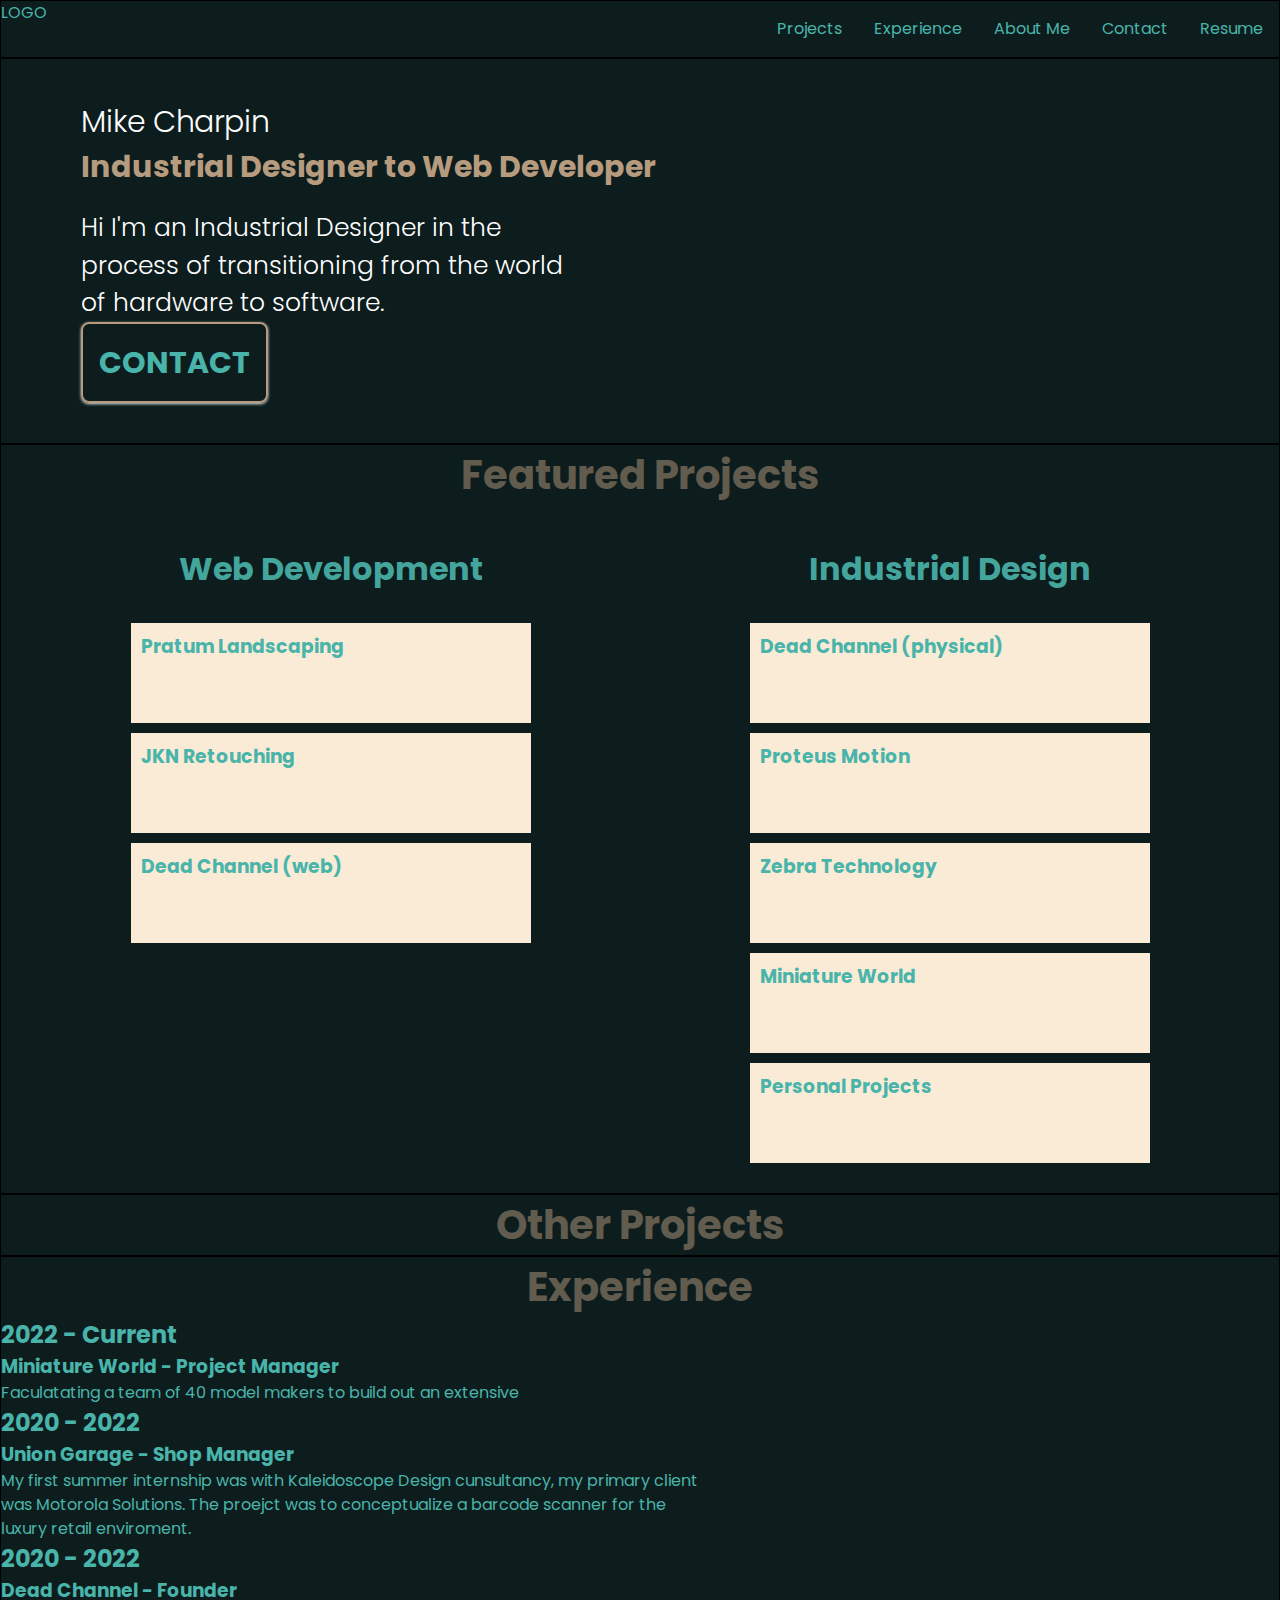
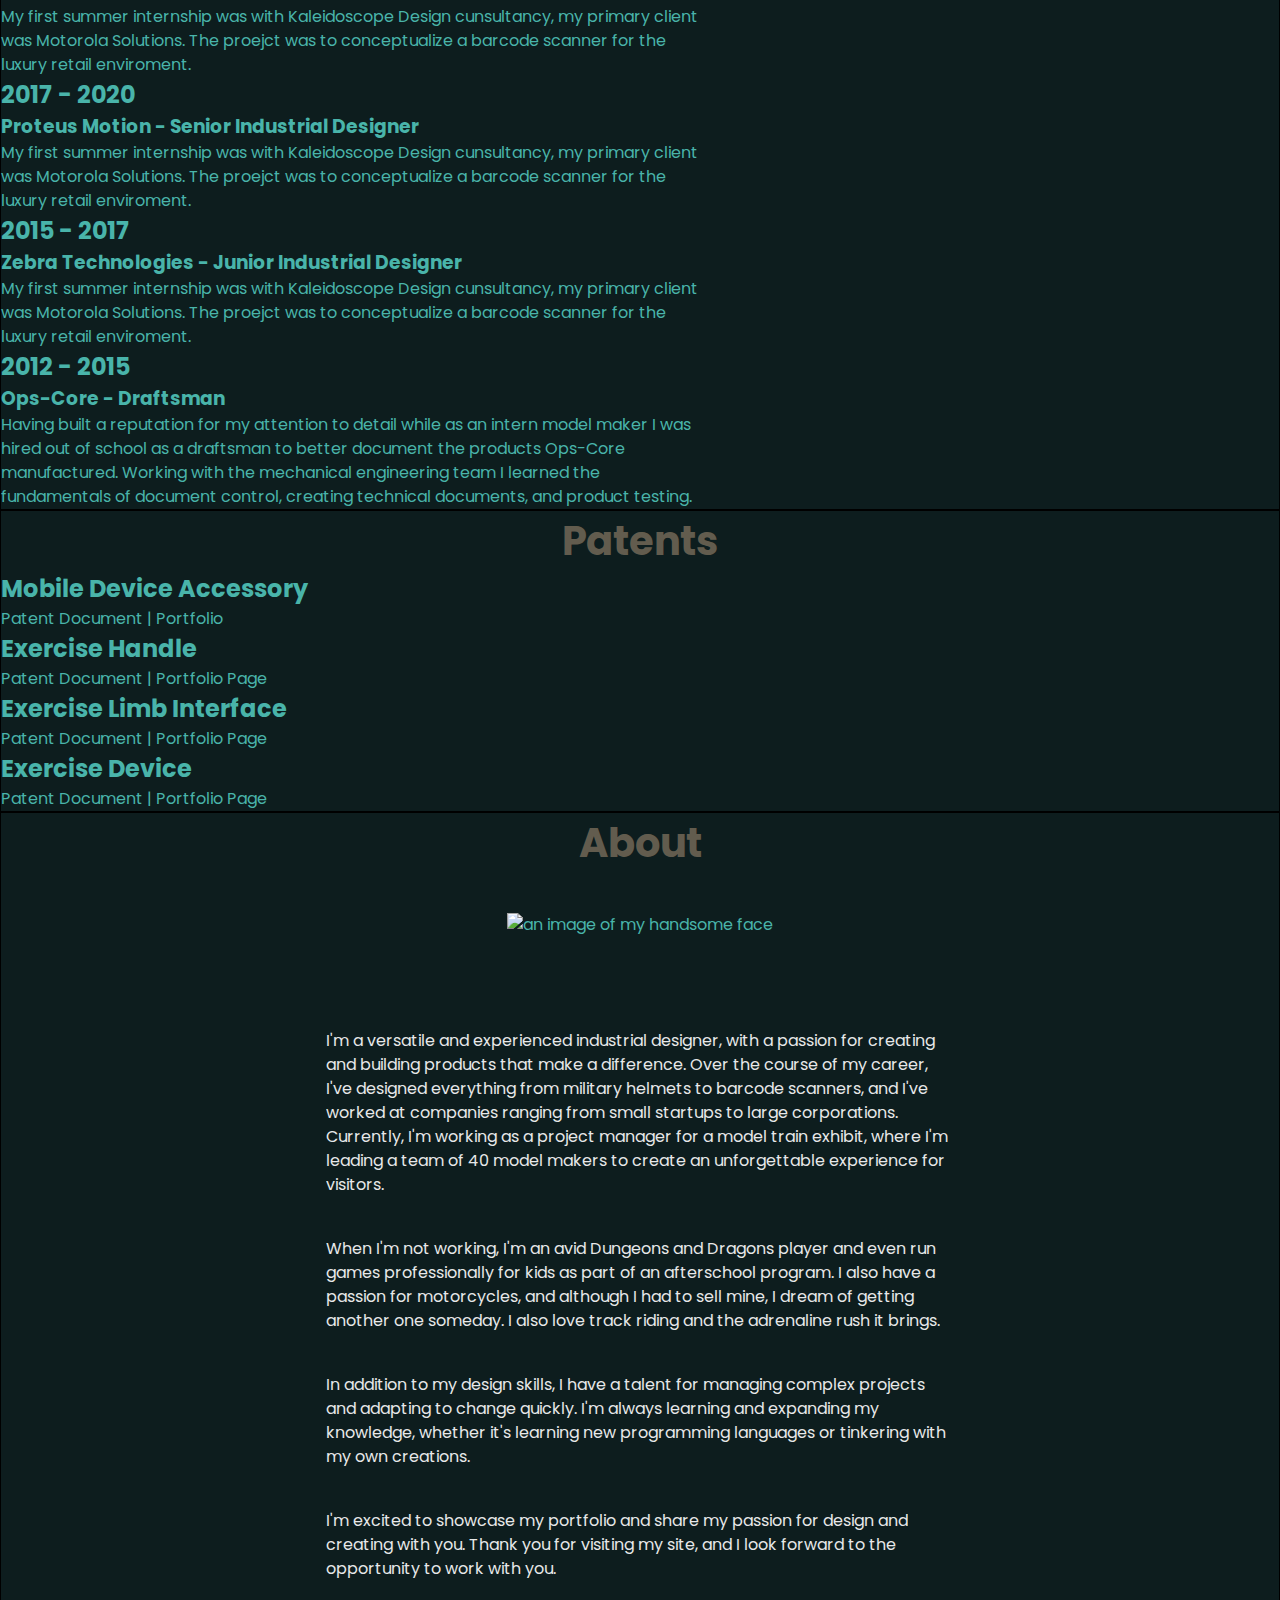
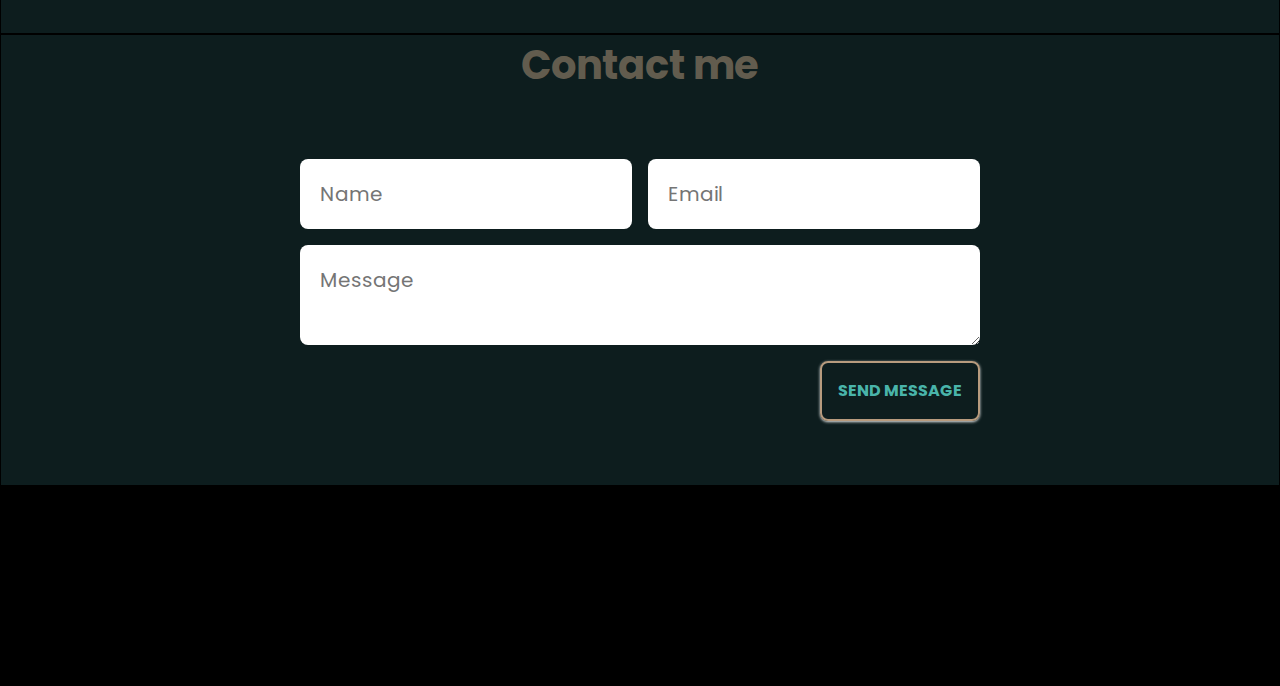
==== index.html @ 88b9e00b "Added markdown for patent info. Still need to correct links." ====
<!DOCTYPE html>
<html lang="en">
<head>
    <meta charset="UTF-8">
    <meta http-equiv="X-UA-Compatible" content="IE=edge">
    <meta name="viewport" content="width=device-width, initial-scale=1.0">
    <link rel="stylesheet" href="style.css" />
    <link rel="preconnect" href="https://fonts.googleapis.com">
<link rel="preconnect" href="https://fonts.gstatic.com" crossorigin>
<link href="https://fonts.googleapis.com/css2?family=Poppins:wght@300;400;700;800&display=swap" rel="stylesheet">
<script src="https://kit.fontawesome.com/9b32cf2992.js" crossorigin="anonymous"></script>    

<title>Portfolio</title>
</head>
<body>
<section class="navbar">      <nav>
            <div>LOGO</div>
            <ul class="nav-menu">
                <li class="header-links"><a href="#projects">Projects</a></li>
                <li class="header-links"><a href="#experience">Experience</a></li>
                <li class="header-links"><a href="#about-me">About Me</a></li>
                <li class="header-links"><a href="#contact">Contact</a></li>
                <li class="header-links">Resume</li>
            </ul>
            <button class="hamburger" id="hamburger">
                <div class="fas fa-bars"></div>
            </button>
        </nav>
    </section>  

    <section class="hero">
        <div class="hero-text">
            <p class="hero-name">Mike Charpin</p>
            <p class="hero-subtitle">Industrial Designer to Web Developer </p>
            <p class="bio-blurb">Hi I'm an Industrial Designer in the process of transitioning from the world of hardware to software.</p>
            <button class="button"><a href="#contact">Contact</a></button>
        </div>
    </section>

    <section class="content-section" id="projects">
        <div class="section-title">Featured Projects</div>

        <div class="all-projects">

            <div class="featured-project-content">
                <div class="project-group-container">
                    <h1 class="project-group-title">Web Development</h1>
                    <div class="project-card">
                        <h3>Pratum Landscaping</h3>
                    </div>
                    <div class="project-card">
                        <h3>JKN Retouching</h3>
                    </div>
                    <div class="project-card">
                        <h3>Dead Channel (web)</h3>
                    </div>
                </div>

                <div class="project-group-container">
                    <h1 class="project-group-title">Industrial Design</h1>
                    <div class="project-card">
                        <h3>Dead Channel (physical)</h3>
                    </div>
                    <div class="project-card">
                        <h3>Proteus Motion</h3>
                    </div>
                    <div class="project-card">
                        <h3>Zebra Technology</h3>
                    </div>
                    <div class="project-card">
                        <h3>Miniature World</h3>
                    </div>
                    <div class="project-card">
                        <h3>Personal Projects</h3>
                    </div>
                </div>
            </div>

        </div>

    </section>

    <section class="other-projects-section">

        <div class="other-projects">
            <div class="section-title">Other Projects</div>
    </div>

    </section>

    <section class="content-section" id="experience">
        <div class="section-title">Experience</div>
        <div class="experience-timeline">

            <div class="experience-year">
                <h2>2022 - Current</h2>
                <h3>Miniature World - Project Manager</h3>
                <div class="work-experience">
                    <p class="experience-content">Faculatating a team of 40 model makers to build out an extensive   </p>
                </div>
            </div>

            <div class="experience-year">
                <h2>2020 - 2022</h2>
                <h3>Union Garage - Shop Manager</h3>
                <div class="work-experience">
                    <p class="experience-content">My first summer internship was with Kaleidoscope Design cunsultancy, my primary client was Motorola Solutions. The proejct was to conceptualize a barcode scanner for the luxury retail enviroment.</p>
                </div>
            </div>

            <div class="experience-year">
                <h2>2020 - 2022</h2>
                <h3>Dead Channel - Founder</h3>
                <div class="work-experience">
                    <p class="experience-content">My first summer internship was with Kaleidoscope Design cunsultancy, my primary client was Motorola Solutions. The proejct was to conceptualize a barcode scanner for the luxury retail enviroment.</p>
                </div>
            </div>

            <div class="experience-year">
                <h2>2017 - 2020</h2>
                <h3>Proteus Motion - Senior Industrial Designer</h3>
                <div class="work-experience">
                    <p class="experience-content">My first summer internship was with Kaleidoscope Design cunsultancy, my primary client was Motorola Solutions. The proejct was to conceptualize a barcode scanner for the luxury retail enviroment.</p>
                </div>
            </div>

            <div class="experience-year">
                <h2>2015 - 2017</h2>
                <h3>Zebra Technologies - Junior Industrial Designer</h3>
                <div class="work-experience">
                    <p class="experience-content">My first summer internship was with Kaleidoscope Design cunsultancy, my primary client was Motorola Solutions. The proejct was to conceptualize a barcode scanner for the luxury retail enviroment.</p>
                </div>
            </div>

            <div class="experience-year">
                <h2>2012 - 2015</h2>
                <h3>Ops-Core - Draftsman</h3>
                <div class="work-experience">
                    <p class="experience-content">Having built a reputation for my attention to detail while as an intern model maker I was hired out of school as a draftsman to better document the products Ops-Core manufactured. Working with the mechanical engineering team I learned the fundamentals of document control, creating technical documents, and product testing.</p>
                </div>
            </div>

            <!-- <div class="experience-year">
                <h2>2009 - 2013</h2>
                <h3>Wentworth Institute of Technology - Industrial Design Student</h3>
                <div class="college-experience">
                    <p class="experience-content">My first summer internship was with Kaleidoscope Design cunsultancy, my primary client was Motorola Solutions. The proejct was to conceptualize a barcode scanner that would aesthetically fit into a luxury retail enviroment.</p>
                </div>
            </div> -->
            

        </div>


    </section>

    <section class="content-section">
        <div class="section-title">Patents</div>
        <div class="patent-content">

            <div class="img-box">
                <span class="background-image" role="img" aria-label="an image of an accessory for the Zebra Technologies TC70 touch computer"> </span>
                <div class="img">
                    <div class="patent-cover">
                        <h2>Mobile Device Accessory</h2>
                        <div class="patent-links">
                            <a href="https://image-ppubs.uspto.gov/dirsearch-public/print/downloadPdf/D876436" target="_blank">Patent Document</a>
                            <span>  |  </span>
                            <a href="">Portfolio</a>
                        </div>
                    </div>
                </div>
            </div>
           

            <div class="img-box">
                <span class="background-image" role="img" aria-label="an image of an accessory for the Zebra Technologies TC70 touch computer"> </span>
                <div class="img">
                    <div class="patent-cover">
                        <h2>Exercise Handle</h2>
                        <div class="patent-links">
                            <a href="https://image-ppubs.uspto.gov/dirsearch-public/print/downloadPdf/D876436">Patent Document</a>
                            <span>  |  </span>
                            <a href="">Portfolio Page</a>
                        </div>
                    </div>
                </div>
            </div>

            <div class="img-box">
                <span class="background-image" role="img" aria-label="an image of an accessory for the Zebra Technologies TC70 touch computer"> </span>
                <div class="img">
                    <div class="patent-cover">
                        <h2>Exercise Limb Interface</h2>
                        <div class="patent-links">
                            <a href="https://image-ppubs.uspto.gov/dirsearch-public/print/downloadPdf/D876436">Patent Document</a>
                            <span>  |  </span>
                            <a href="">Portfolio Page</a>
                        </div>
                    </div>
                </div>
            </div>

            <div class="img-box">
                <span class="background-image" role="img" aria-label="an image of an accessory for the Zebra Technologies TC70 touch computer"> </span>
                <div class="img">
                    <div class="patent-cover">
                        <h2>Exercise Device</h2>
                        <div class="patent-links">
                            <a href="https://image-ppubs.uspto.gov/dirsearch-public/print/downloadPdf/D876436">Patent Document</a>
                            <span>  |  </span>
                            <a href="">Portfolio Page</a>
                        </div>
                    </div>
                </div>
            </div>

            

            <!-- <div class="patent-card">
                <h2>Patent Name</h2>
                <h3>Date Issued</h3>
                <img src="./Images/Patent Screen Grabs/400x400/proteus-handle-400x400-01.png" alt="an image of an handle attachment for the Proteus System" class="patent-image">
                <div>Brief summary of my contributions</div>
            </div>

            <div class="patent-card">
                <h2>Patent Name</h2>
                <h3>Date Issued</h3>
                <img src="./Images/Patent Screen Grabs/400x400/proteus-singlehand-attachment-400x400-01.png" alt="an image of an handle attachment for the Proteus System" class="patent-image">
                <div>Brief summary of my contributions</div>
            </div>

            <div class="patent-card">
                <h2>Patent Name</h2>
                <h3>Date Issued</h3>
                <img src="./Images/Patent Screen Grabs/400x400/proteus-system-enclosure-400x400-01.png" alt="an image of an handle attachment for the Proteus System" class="patent-image">
                <div>Brief summary of my contributions</div>
            </div>

            <div class="patent-card">
                <h2>Patent Name</h2>
                <h3>Date Issued</h3>
                <img src="./Images/Patent Screen Grabs/400x400/proteus-system-v3-400x400-01.png" alt="an image of an handle attachment for the Proteus System" class="patent-image">
                <div>Brief summary of my contributions</div>
            </div>

            <div class="patent-card">
                <h2>Patent Name</h2>
                <h3>Date Issued</h3>
                <img src="./Images/Patent Screen Grabs/400x400/proteus-system-v4-400x400-01.png" alt="an image of an handle attachment for the Proteus System" class="patent-image">
                <div>Brief summary of my contributions</div>
            </div> -->

        </div>
        

   


    </section>

    <section class="content-section" id="about-me">
        <div class="section-title">About</div>
        <div class="about-content">
            <img class="profile-pic" src="./Images/web-assets/Charpin - Profile Pic - 2022 - 200px.jpg"" alt="an image of my handsome face"> 
            <div class="bio-section">
                <p class="bio-content">I'm a versatile and experienced industrial designer, with a passion for creating and building products that make a difference. Over the course of my career, I've designed everything from military helmets to barcode scanners, and I've worked at companies ranging from small startups to large corporations. Currently, I'm working as a project manager for a model train exhibit, where I'm leading a team of 40 model makers to create an unforgettable experience for visitors.</p>

                <p class="bio-content">When I'm not working, I'm an avid Dungeons and Dragons player and even run games professionally for kids as part of an afterschool program. I also have a passion for motorcycles, and although I had to sell mine, I dream of getting another one someday. I also love track riding and the adrenaline rush it brings.</p>
                    
                <p class="bio-content">In addition to my design skills, I have a talent for managing complex projects and adapting to change quickly. I'm always learning and expanding my knowledge, whether it's learning new programming languages or tinkering with my own creations.</p>
                    
                <p class="bio-content">I'm excited to showcase my portfolio and share my passion for design and creating with you. Thank you for visiting my site, and I look forward to the opportunity to work with you.</p>
                        
            </div>
        </div>
    </section>

    <section class="contact-me-section" id="contact">
        <div class="section-title">Contact me</div>
        <div class="contact-container">
            
            <form>
                
                <div class="form-grid">
                    <input type="text" name="name" id="name" placeholder="Name" class="form-element"/>
                    <input type="email" name="email" id="email" placeholder="Email" class="form-element" />
                    <textarea name="message" id="message" placeholder="Message" class="form-area"></textarea>
                </div>
                <div class="right-align">
                    <input type="submit" value="Send message" class="button"/>
                </div>
            </form>

        </div>


    </section>

    <footer></footer>

    <script src=""></script>
</body>
</html>
---- style.css ----
:root {
    --primary: #49b4aa;
    --secondary: #b79b7e ;
    --light: #fffefe;
    --gray: ;
    --dark: #0d1d1e ;
    --highlight: ;

    --shadow: 0 1px 3px rgba(255, 255, 255, .9);

}



/* CSS Reset */
*, *::before, *::after {
    box-sizing: border-box;
  }

* {
    margin: 0;
  }

html, body {
    height: 100%;
  }

  body {
    line-height: 1.5;
    -webkit-font-smoothing: antialiased;
  }

  img, picture, video, canvas, svg {
    display: block;
    max-width: 100%;
  }

  input, button, textarea, select {
    font: inherit;
  }

  p, h1, h2, h3, h4, h5, h6 {
    overflow-wrap: break-word;
  }

  #root, #__next {
    isolation: isolate;
  }


/* General Formatting */

/* * {
    border: solid red 1px;
} */

body {
    font-family: 'Poppins', sans-serif;
    color: #49b4aa;
    background-color: #0d1d1e;
}

h1 {
    opacity: 90%;
}


section {
    border: solid black 1px;
}

.button {
    appearance: none;
    border: solid #b79b7e 2px;
    outline: none;
    background: none;
    color: var(--primary);

    display: inline-block;
    background-color: none;
    padding: 16px;
    border-radius: 8px;
    text-decoration: none;
    text-transform: uppercase;
    font-weight: 700;
    box-shadow: var(--shadow);
}

a {
    text-decoration: none;
    color: var(--primary);
}


/* Navbar Section Formatting */
nav {
    display: flex;
    justify-content: space-between;
}

ul {
    display: flex;
    list-style-type: none;
    justify-content: space-around;
    padding: 0;
    margin: 0;
}

li {
    text-decoration: none;
    padding: 0;
    margin: 0;
}

.header-links {
    background-color: none;
    padding: 8px;
    margin: 8px;
    border: none;
    color: #49b4aa;
}

.hamburger {
    display: none;
}


@media only screen and (max-width: 1000px) {
    .hamburger {
        display: block;
        border: 0;
        background-color: transparent;
        color:var(--primary);
        font-size: 30px;
    } 

    .nav-menu {
        display: none;
    }
}


/* Hero Section Formatting */

.hero {
    background-color: #0d1d1e;
    color: #fffefe;
    font-weight: 300;
    font-size: 30px;
}

.hero-text{
    margin-left: 40px;
    padding: 40px;
    margin: 40;
}

.hero-name {
    font-weight: 300;
    /* font-size: 100px; */
    padding: 0;
    margin: 0;
}

.hero-subtitle {
    padding: 0;
    margin: 0;
    color: #b79b7e;
    font-weight: 700;
}

.bio-blurb {
    max-width: 500px;
    font-size:25px;
    padding-top: 20px;
}

.portfolio-selection {
    display: flex;
    align-items: center;
    height: 100px;
    padding: 0px;
    margin-top: 16px;
}

/* Project Section */

.project-section {
    display: flex;
    flex-direction: column;
    justify-content: center;
}
/* .all-projects {
    display: flex;
    flex-direction: column;
    justify-content: center;
    align-content: center;
    align-items: center;
} */
.featured-project-content {
    display: flex;
    flex-wrap: wrap;
    justify-content: space-around;
    align-content: space-between;
    padding: 20px;
}

/* .project-group-container {

} */

.project-group-title {
    text-align: center;
    padding:20px;
}

.project-card {
    height: 100px;
    min-width: 400px;
    padding: 10px;
    margin: 10px;
    background-color: antiquewhite;
}

/* Experience Section */

.experience-section {
    display: flex;
    flex-direction: column;
    justify-content: center;
    align-content: center;
    align-items: center;
}

.experience-timeline {
    display: flex;
    flex-direction: column;
    justify-content: center;
    align-content: center;
    max-width: 700px;
}


/* About Me */

.about-section {
    align-content: center;
    justify-content: center;
    padding: 40px;
    margin: 0px;
}

.section-title {
    padding: 0;
    margin: 0;
    color: #b79b7e;
    font-weight: 700;
    font-size: 40px;
    justify-content:center;
    align-content:center;
    display: flex;
    opacity: 50%;
}

.about-content {
    display: flex;
    flex-direction: column;
    align-content: center;
    justify-content: center;
    align-items: center;
}

.profile-pic {
    border-radius: 2px;
    padding: 40px;
}

.bio-section {
    display: flex;
    flex-direction: column;
    justify-content: space-between;
    align-content: center;
    margin: 16px;
    padding: 16px;
    max-width: 700px;
}

.bio-content {
    color: white;
    opacity: 90%;
    padding: 10px;
    margin: 10px;
}


/* Contact Me Section */


.contact-container {
    padding-top: 64px;
    padding-bottom: 64px;
}

form {
    display: block;
    margin: 0 auto;
    max-width:680px;
}

.form-grid {
    display: grid;
    grid-gap: 16px;
    grid-template-columns: repeat(2, 1fr);  
    /* margin-bottom: 16px;   */
}



.form-element, .form-area {
    appearance: none;
    border: none;
    outline:none;
    background: none;

    display: block;
    width: 100%;
    background-color: #fff;
    border-radius: 8px;

    padding:20px;
    margin: 0 16px 0 0;
    font-size: 20px;
    color: #313131;

}

.form-area {
    grid-column: 1/ -1;
}

.right-align {
    text-align: right;
    margin-top: 16px;
}




/* Footer Section */

footer {
    height: 200px;
    background-color: black;
}
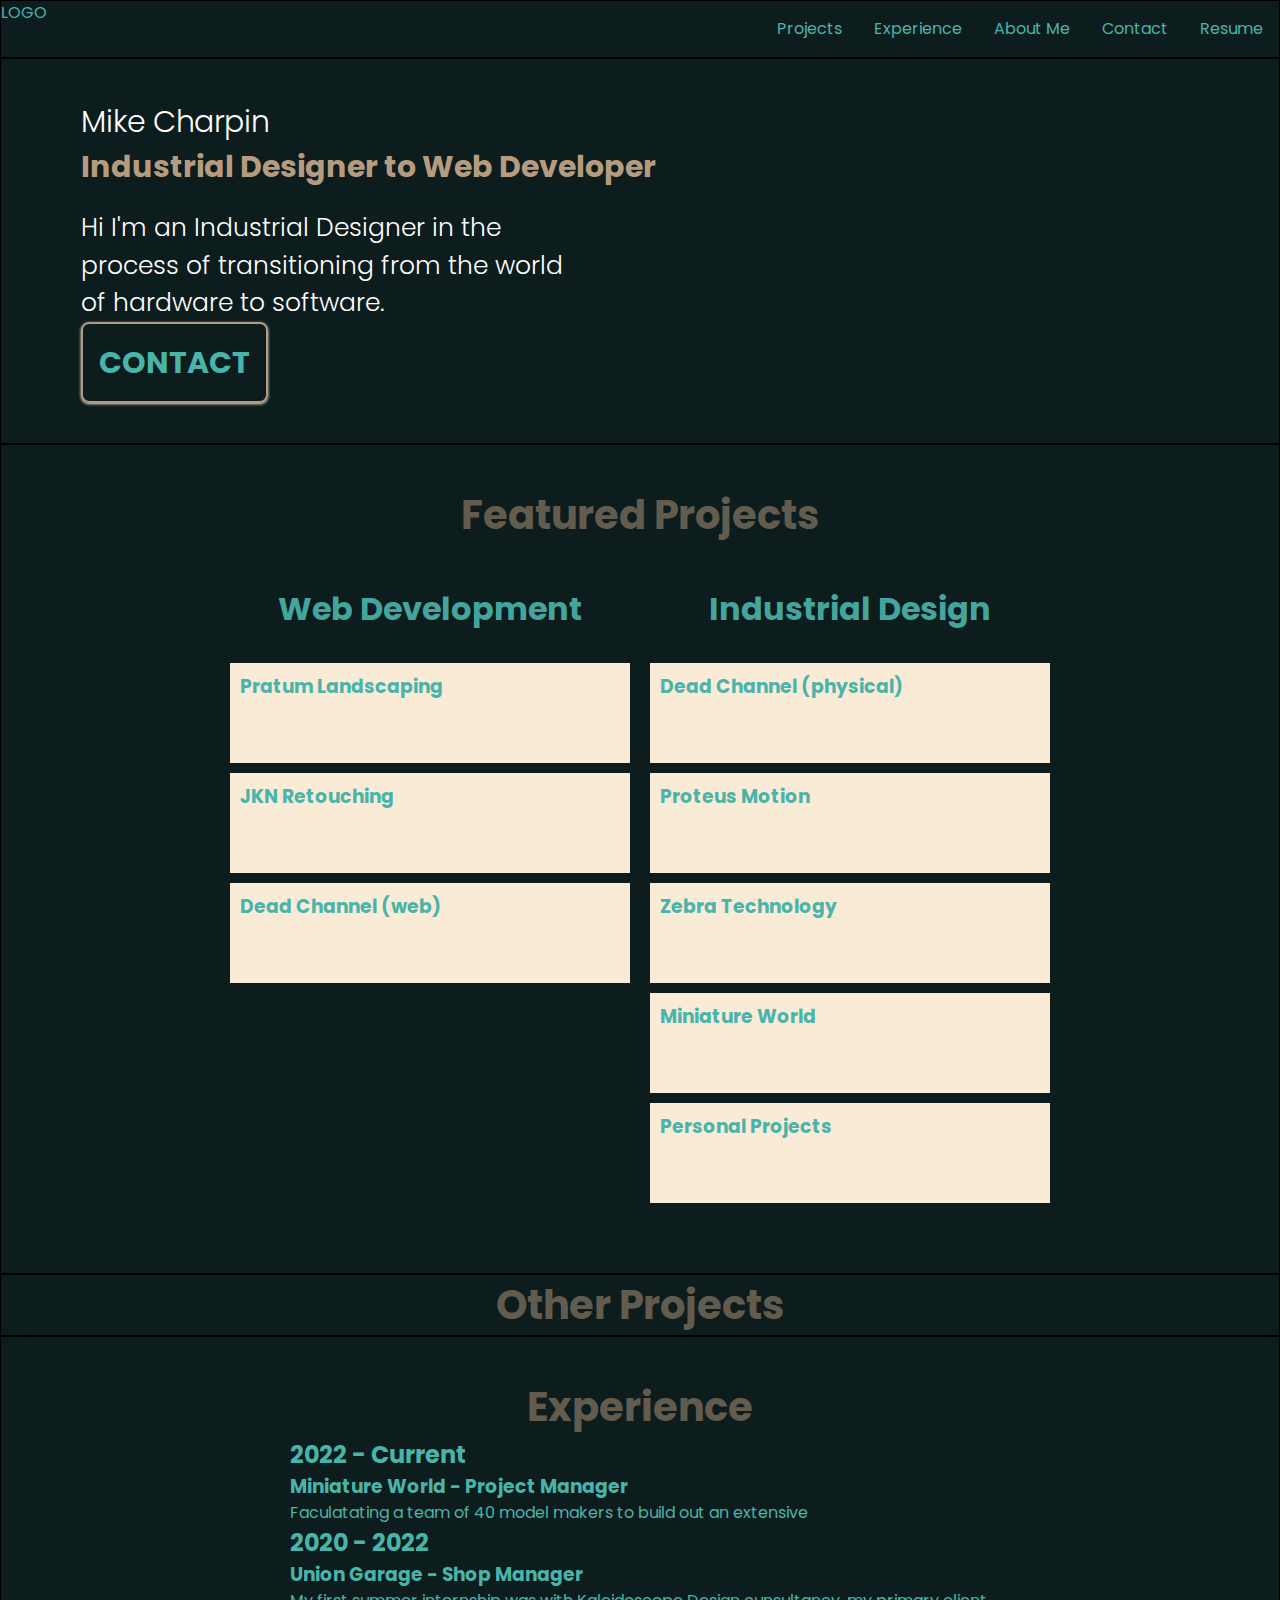
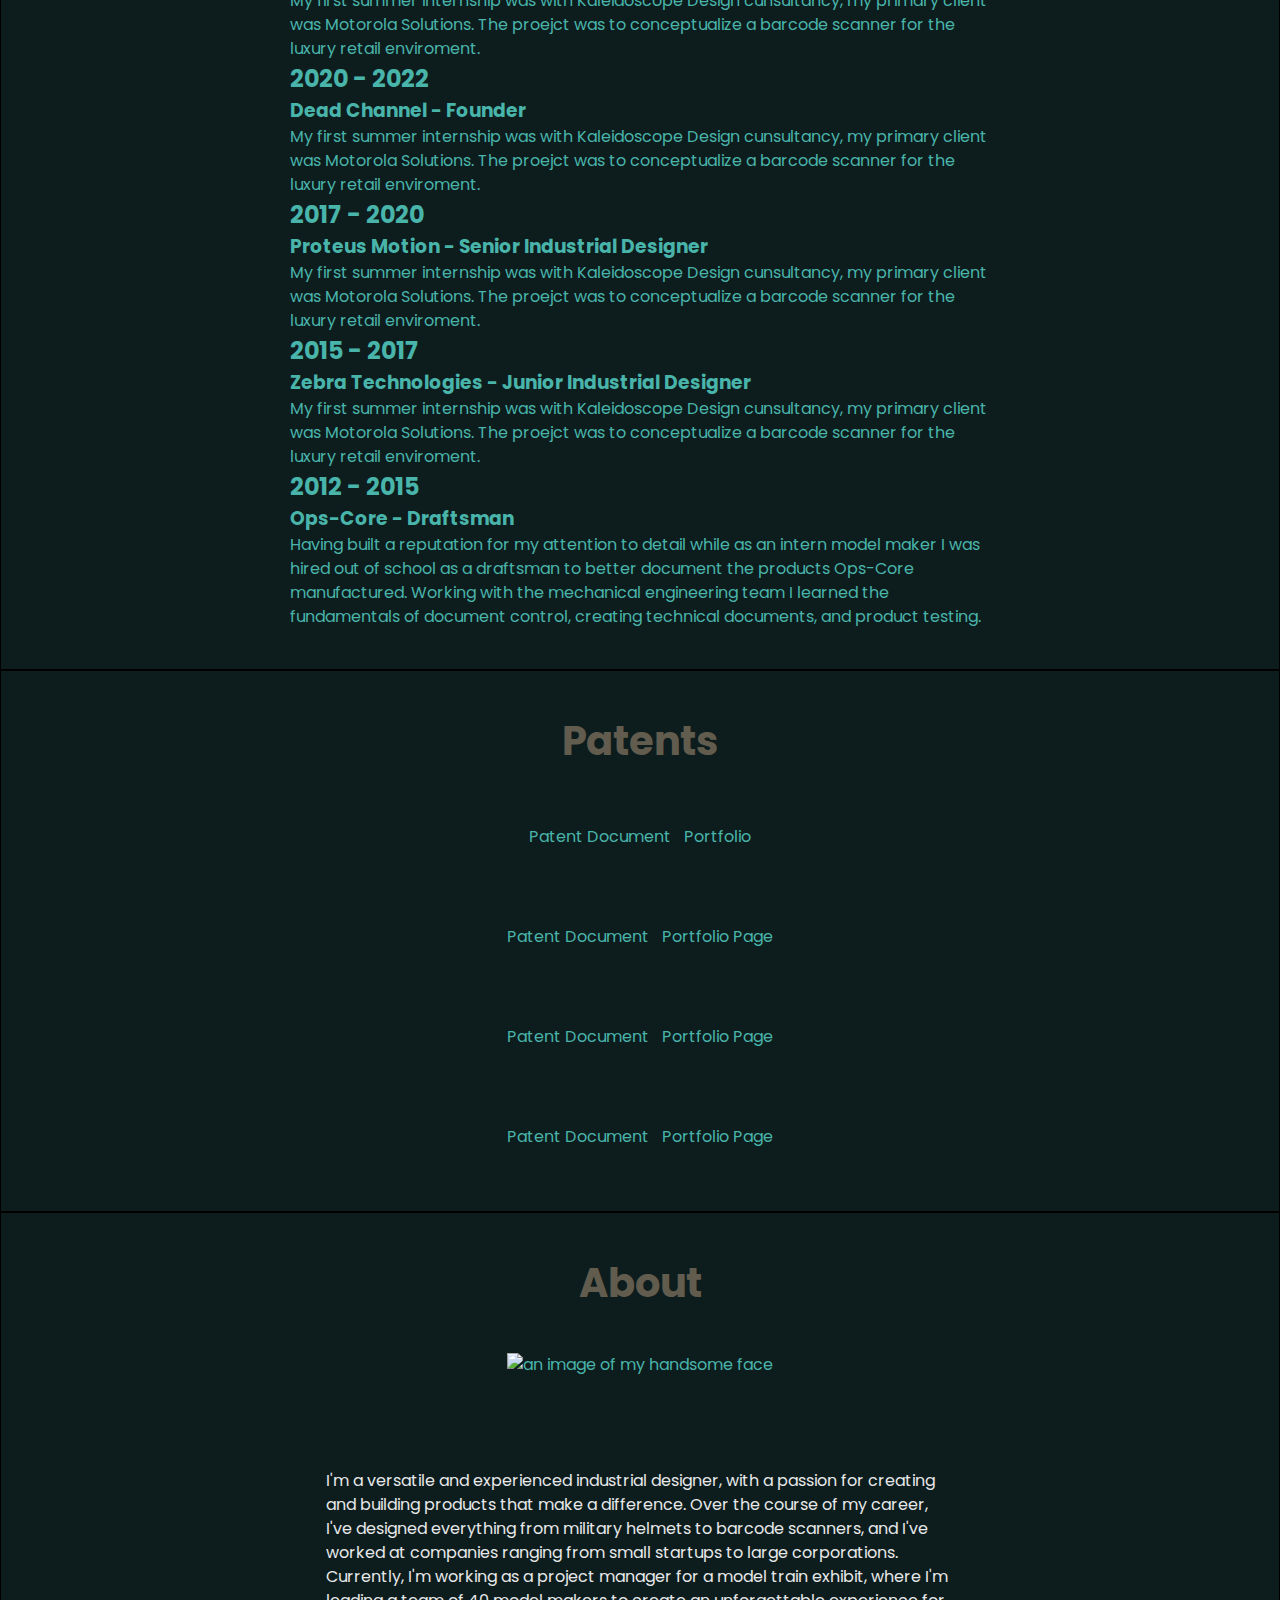
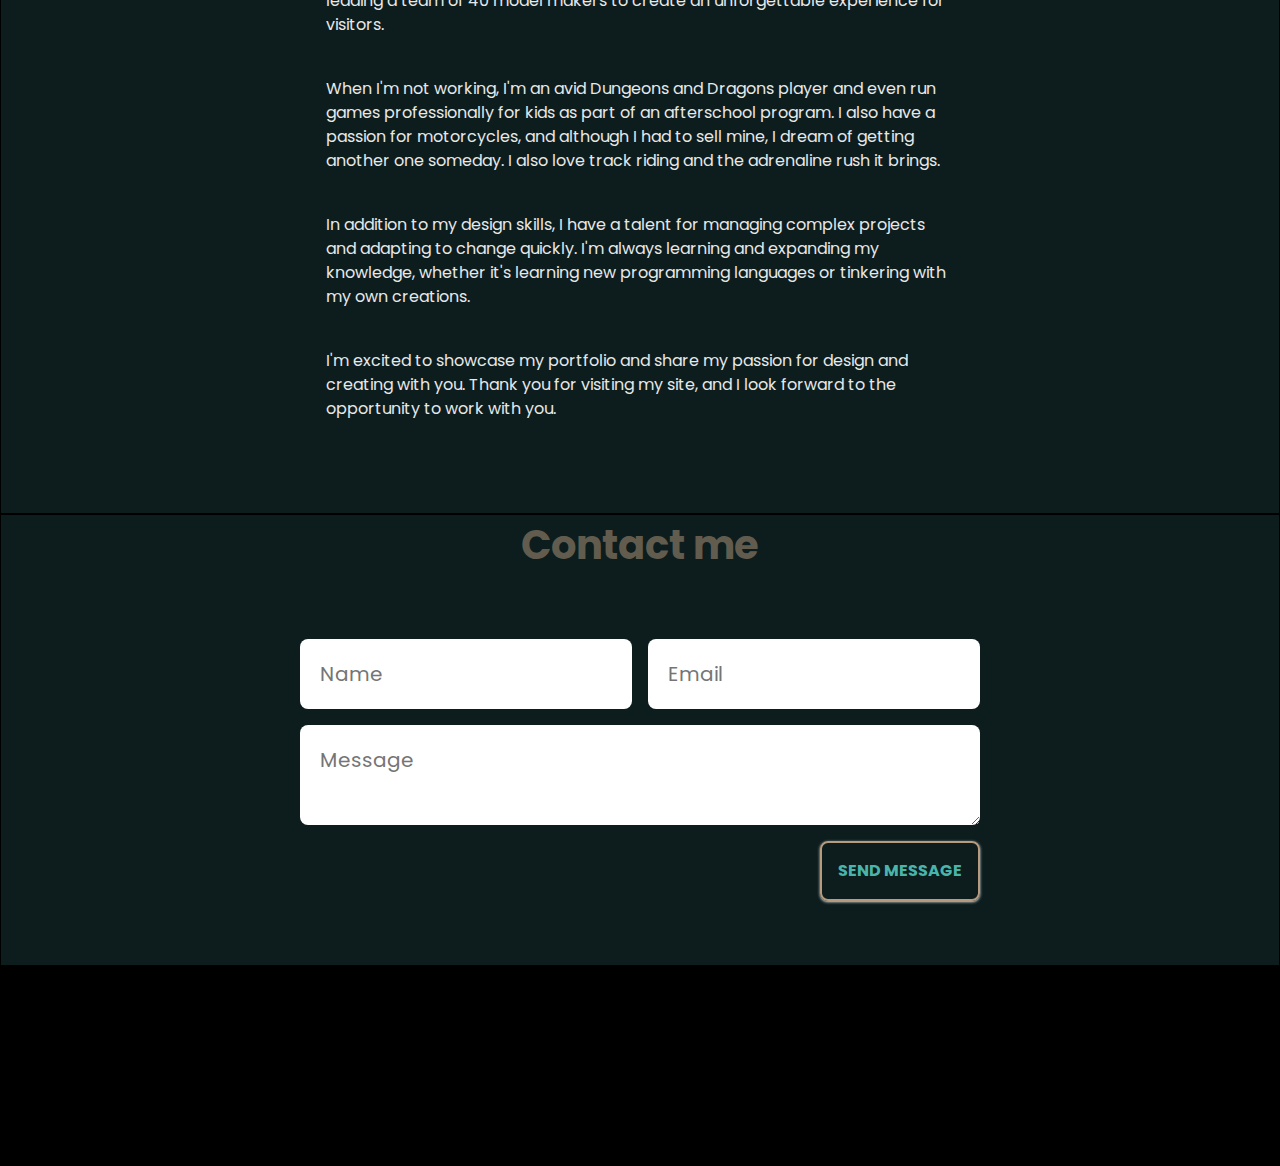
==== commit a5be0d01: "Updated links to patents. They open to new tabs." ====
--- a/index.html
+++ b/index.html
@@ -174,12 +174,12 @@
            
 
             <div class="img-box">
-                <span class="background-image" role="img" aria-label="an image of an accessory for the Zebra Technologies TC70 touch computer"> </span>
+                <span class="background-image" role="img" aria-label="an image of an excercise handle for the Proteus System"> </span>
                 <div class="img">
                     <div class="patent-cover">
                         <h2>Exercise Handle</h2>
                         <div class="patent-links">
-                            <a href="https://image-ppubs.uspto.gov/dirsearch-public/print/downloadPdf/D876436">Patent Document</a>
+                            <a href="https://image-ppubs.uspto.gov/dirsearch-public/print/downloadPdf/20220143455" target="_blank">Patent Document</a>
                             <span>  |  </span>
                             <a href="">Portfolio Page</a>
                         </div>
@@ -188,12 +188,12 @@
             </div>
 
             <div class="img-box">
-                <span class="background-image" role="img" aria-label="an image of an accessory for the Zebra Technologies TC70 touch computer"> </span>
+                <span class="background-image" role="img" aria-label="an image of an excercise handle for the Proteus System"> </span>
                 <div class="img">
                     <div class="patent-cover">
                         <h2>Exercise Limb Interface</h2>
                         <div class="patent-links">
-                            <a href="https://image-ppubs.uspto.gov/dirsearch-public/print/downloadPdf/D876436">Patent Document</a>
+                            <a href="https://image-ppubs.uspto.gov/dirsearch-public/print/downloadPdf/10888732" target="_blank">Patent Document</a>
                             <span>  |  </span>
                             <a href="">Portfolio Page</a>
                         </div>
@@ -202,55 +202,18 @@
             </div>
 
             <div class="img-box">
-                <span class="background-image" role="img" aria-label="an image of an accessory for the Zebra Technologies TC70 touch computer"> </span>
+                <span class="background-image" role="img" aria-label="an image of the Proteus System"> </span>
                 <div class="img">
                     <div class="patent-cover">
                         <h2>Exercise Device</h2>
                         <div class="patent-links">
-                            <a href="https://image-ppubs.uspto.gov/dirsearch-public/print/downloadPdf/D876436">Patent Document</a>
+                            <a href="https://image-ppubs.uspto.gov/dirsearch-public/print/downloadPdf/11529543" target="_blank">Patent Document</a>
                             <span>  |  </span>
                             <a href="">Portfolio Page</a>
                         </div>
                     </div>
                 </div>
             </div>
-
-            
-
-            <!-- <div class="patent-card">
-                <h2>Patent Name</h2>
-                <h3>Date Issued</h3>
-                <img src="./Images/Patent Screen Grabs/400x400/proteus-handle-400x400-01.png" alt="an image of an handle attachment for the Proteus System" class="patent-image">
-                <div>Brief summary of my contributions</div>
-            </div>
-
-            <div class="patent-card">
-                <h2>Patent Name</h2>
-                <h3>Date Issued</h3>
-                <img src="./Images/Patent Screen Grabs/400x400/proteus-singlehand-attachment-400x400-01.png" alt="an image of an handle attachment for the Proteus System" class="patent-image">
-                <div>Brief summary of my contributions</div>
-            </div>
-
-            <div class="patent-card">
-                <h2>Patent Name</h2>
-                <h3>Date Issued</h3>
-                <img src="./Images/Patent Screen Grabs/400x400/proteus-system-enclosure-400x400-01.png" alt="an image of an handle attachment for the Proteus System" class="patent-image">
-                <div>Brief summary of my contributions</div>
-            </div>
-
-            <div class="patent-card">
-                <h2>Patent Name</h2>
-                <h3>Date Issued</h3>
-                <img src="./Images/Patent Screen Grabs/400x400/proteus-system-v3-400x400-01.png" alt="an image of an handle attachment for the Proteus System" class="patent-image">
-                <div>Brief summary of my contributions</div>
-            </div>
-
-            <div class="patent-card">
-                <h2>Patent Name</h2>
-                <h3>Date Issued</h3>
-                <img src="./Images/Patent Screen Grabs/400x400/proteus-system-v4-400x400-01.png" alt="an image of an handle attachment for the Proteus System" class="patent-image">
-                <div>Brief summary of my contributions</div>
-            </div> -->
 
         </div>
         
--- a/style.css
+++ b/style.css
@@ -4,6 +4,7 @@
     --light: #fffefe;
     --gray: ;
     --dark: #0d1d1e ;
+    --background: #0d1d1e;
     --highlight: ;
 
     --shadow: 0 1px 3px rgba(255, 255, 255, .9);
@@ -91,6 +92,16 @@
     color: var(--primary);
 }
 
+.content-section {
+    display: flex;
+    flex-direction: column;
+    justify-content: center;
+    align-content: center;
+    align-items: center;
+    padding: 40px;
+    margin: 0px;
+}
+
 
 /* Navbar Section Formatting */
 nav {
@@ -175,21 +186,11 @@
     padding-top: 20px;
 }
 
-.portfolio-selection {
-    display: flex;
-    align-items: center;
-    height: 100px;
-    padding: 0px;
-    margin-top: 16px;
-}
+
 
 /* Project Section */
 
-.project-section {
-    display: flex;
-    flex-direction: column;
-    justify-content: center;
-}
+
 /* .all-projects {
     display: flex;
     flex-direction: column;
@@ -240,6 +241,81 @@
     max-width: 700px;
 }
 
+/* Patent Section */
+
+.patent-content {
+    display: flex;
+    flex-direction: column;
+    align-items: center;
+    justify-content: center;
+    width: 70vw;
+    /* border: 1px red solid; */
+}
+
+.patent-card {
+    display: flex;
+    flex-direction: column;
+    align-content: center;
+    justify-content: center;
+    /* border: 1px solid red; */
+    min-width: 300px;
+    max-width: 400px;
+}
+
+.img-box {
+    width: 20rem;
+    height: 5rem;
+    margin: 10px;
+    border-radius: 10px;
+    background: url("./Images/Patent Screen Grabs/400x400/zebra-tc70-accessory-400x400-0x.png");
+    background-size: cover;
+    background-position: center;
+    transition: height 0.5s;
+    text-align: center;
+}
+
+.img-box:nth-child(2) {
+    background: url("./Images/Patent Screen Grabs/400x400/proteus-handle-400x400-01.png");
+    background-size: cover;
+    background-position: center;
+}
+
+.img-box:nth-child(3) {
+    background: url("./Images/Patent Screen Grabs/400x400/proteus-singlehand-attachment-400x400-01.png" );
+    background-size: cover;
+    background-position: center;
+}
+
+
+.img-box:nth-child(4) {
+    background: url("./Images/Patent Screen Grabs/400x400/proteus-system-v3-400x400-01.png");
+    background-size: cover;
+    background-position: center;
+}
+
+
+
+.patent-cover {
+    margin: 0.5rem auto;
+    color: var(--background);
+}
+
+.img-box:hover {
+    /* width: 20rem; */
+    height: 20rem;
+    cursor: pointer;
+}
+
+.patent-links {
+    z-index: -1;
+    position: relative;
+}
+
+.img-box:hover .patent-links {
+    z-index: 1;
+    position: relative;
+    transition: z-index 0.3s linear;
+}
 
 /* About Me */
 
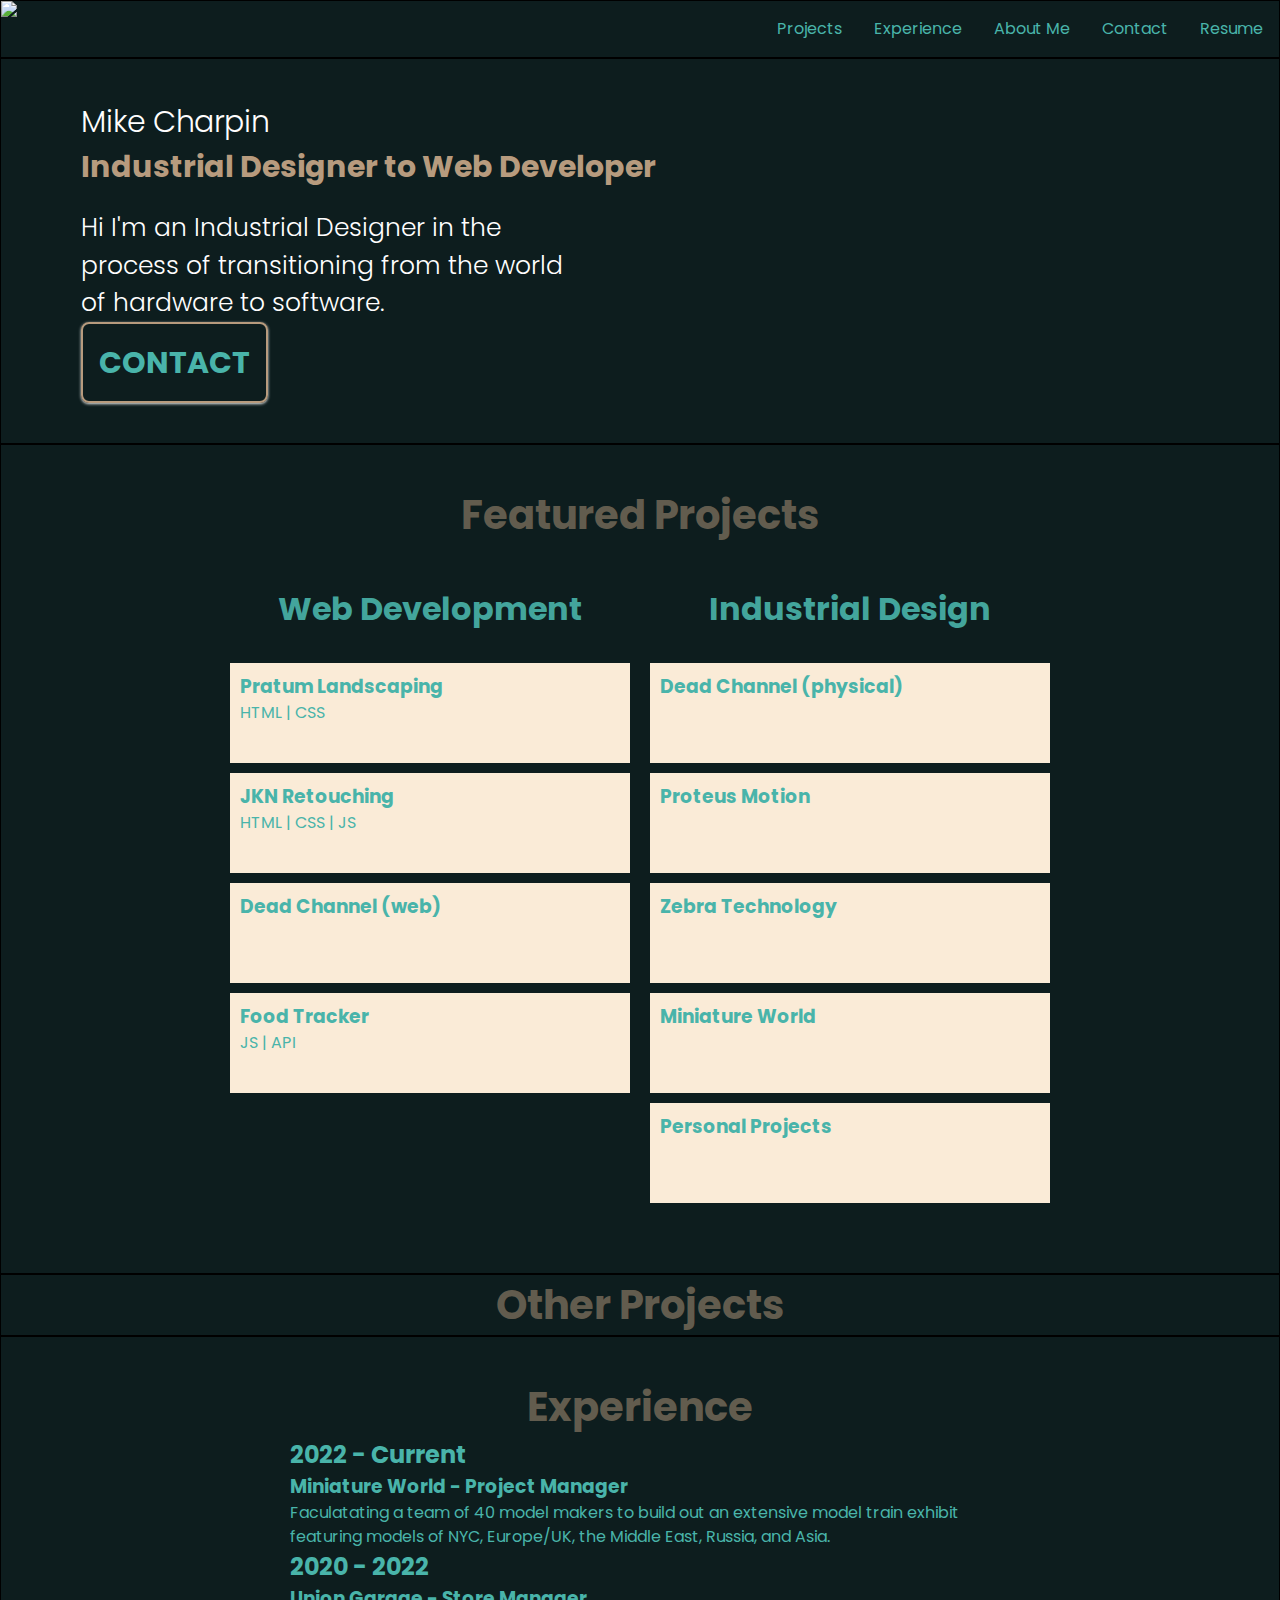
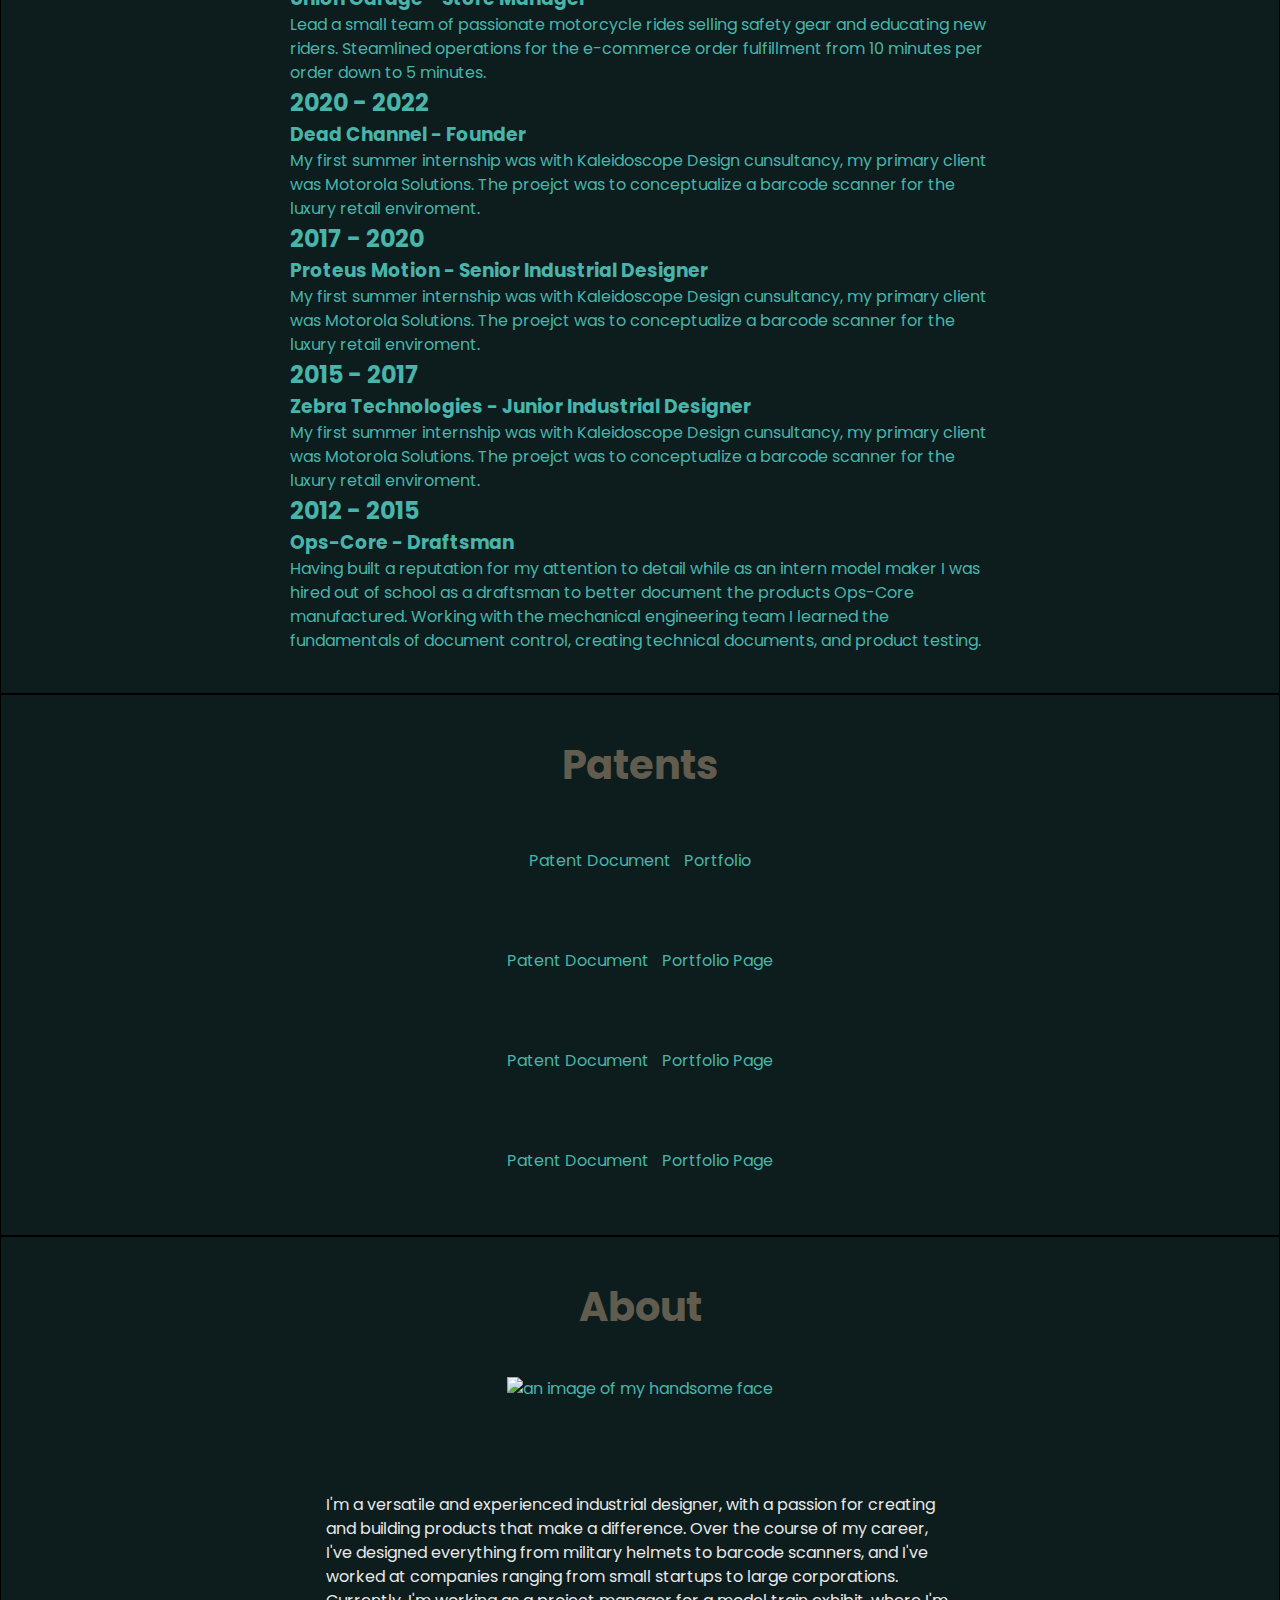
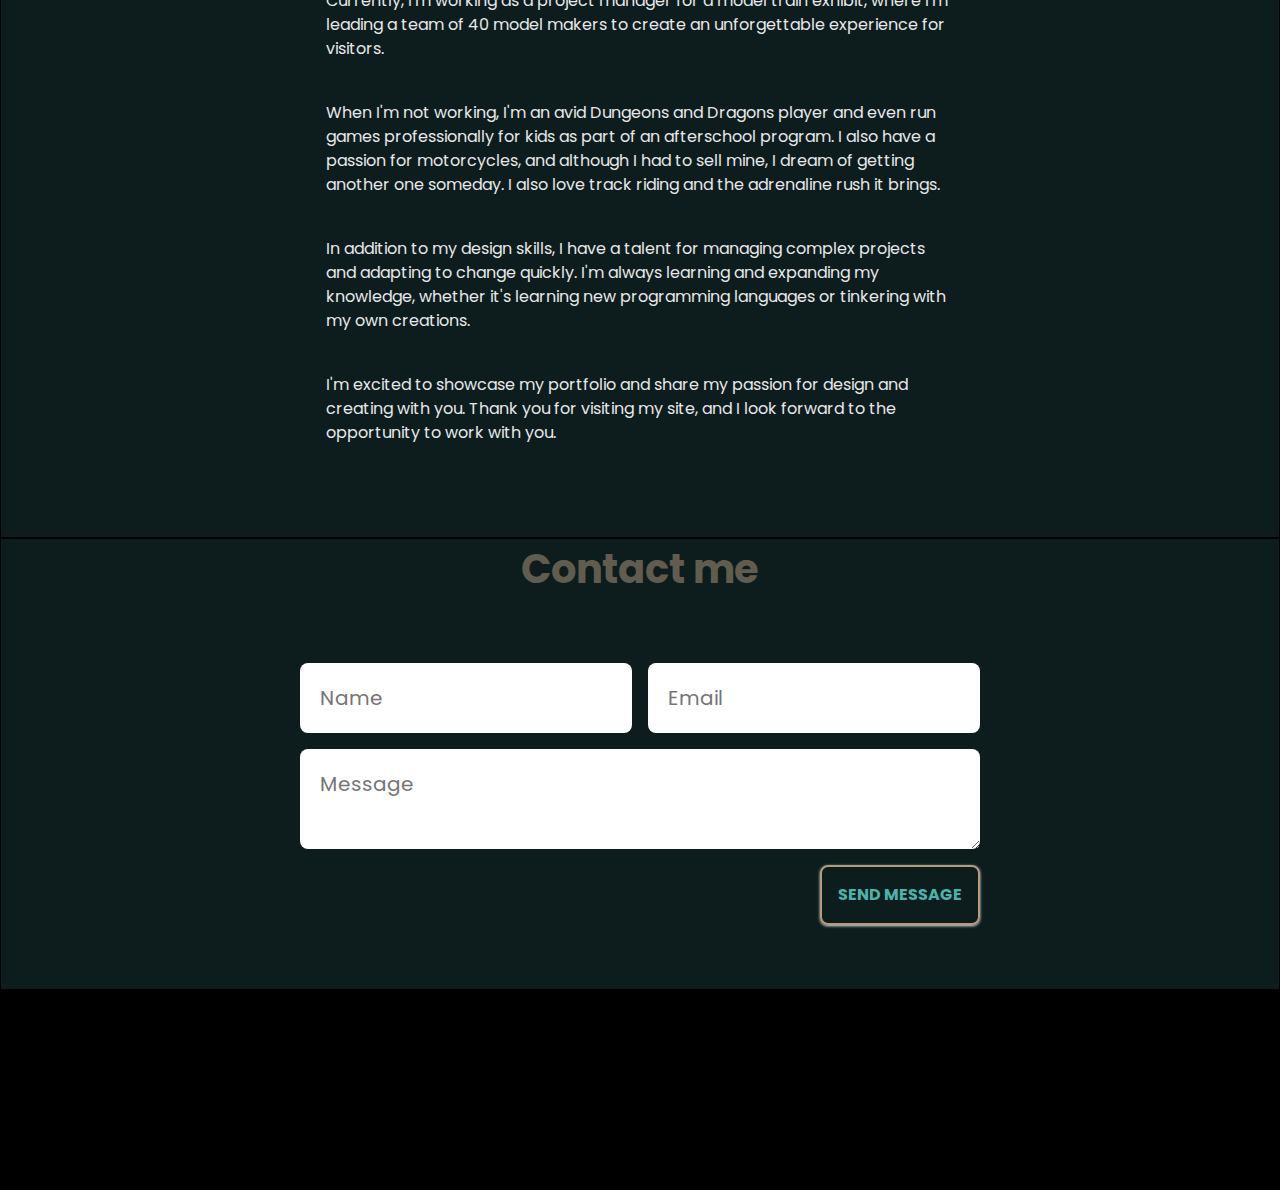
==== commit 314ba451: "Added tech details to project cards. Added more info to experience section." ====
--- a/index.html
+++ b/index.html
@@ -6,15 +6,16 @@
     <meta name="viewport" content="width=device-width, initial-scale=1.0">
     <link rel="stylesheet" href="style.css" />
     <link rel="preconnect" href="https://fonts.googleapis.com">
-<link rel="preconnect" href="https://fonts.gstatic.com" crossorigin>
-<link href="https://fonts.googleapis.com/css2?family=Poppins:wght@300;400;700;800&display=swap" rel="stylesheet">
-<script src="https://kit.fontawesome.com/9b32cf2992.js" crossorigin="anonymous"></script>    
-
-<title>Portfolio</title>
+    <link rel="preconnect" href="https://fonts.gstatic.com" crossorigin>
+    <link href="https://fonts.googleapis.com/css2?family=Poppins:wght@300;400;700;800&display=swap" rel="stylesheet">
+    <link rel="icon" type="image/x-icon" href="./Images/Dead-Channel/logo - 150x150.png">
+    <script src="https://kit.fontawesome.com/9b32cf2992.js" crossorigin="anonymous"></script>    
+
+    <title>Portfolio</title>
 </head>
 <body>
 <section class="navbar">      <nav>
-            <div>LOGO</div>
+            <a href="#hero" class="header-logo"><img src="./Images/Dead-Channel/deadChannelLogo-white-noBackground.svg"></a>
             <ul class="nav-menu">
                 <li class="header-links"><a href="#projects">Projects</a></li>
                 <li class="header-links"><a href="#experience">Experience</a></li>
@@ -47,12 +48,18 @@
                     <h1 class="project-group-title">Web Development</h1>
                     <div class="project-card">
                         <h3>Pratum Landscaping</h3>
+                        <span>HTML | CSS</span>
                     </div>
                     <div class="project-card">
                         <h3>JKN Retouching</h3>
+                        <span>HTML | CSS | JS</span>
                     </div>
                     <div class="project-card">
                         <h3>Dead Channel (web)</h3>
+                    </div>
+                    <div class="project-card">
+                        <h3>Food Tracker</h3>
+                        <span>JS | API</span>
                     </div>
                 </div>
 
@@ -96,15 +103,15 @@
                 <h2>2022 - Current</h2>
                 <h3>Miniature World - Project Manager</h3>
                 <div class="work-experience">
-                    <p class="experience-content">Faculatating a team of 40 model makers to build out an extensive   </p>
+                    <p class="experience-content">Faculatating a team of 40 model makers to build out an extensive model train exhibit featuring models of NYC, Europe/UK, the Middle East, Russia, and Asia.   </p>
                 </div>
             </div>
 
             <div class="experience-year">
                 <h2>2020 - 2022</h2>
-                <h3>Union Garage - Shop Manager</h3>
-                <div class="work-experience">
-                    <p class="experience-content">My first summer internship was with Kaleidoscope Design cunsultancy, my primary client was Motorola Solutions. The proejct was to conceptualize a barcode scanner for the luxury retail enviroment.</p>
+                <h3>Union Garage - Store Manager</h3>
+                <div class="work-experience">
+                    <p class="experience-content">Lead a small team of passionate motorcycle rides selling safety gear and educating new riders. Steamlined operations for the e-commerce order fulfillment from 10 minutes per order down to 5 minutes. </p>
                 </div>
             </div>
 
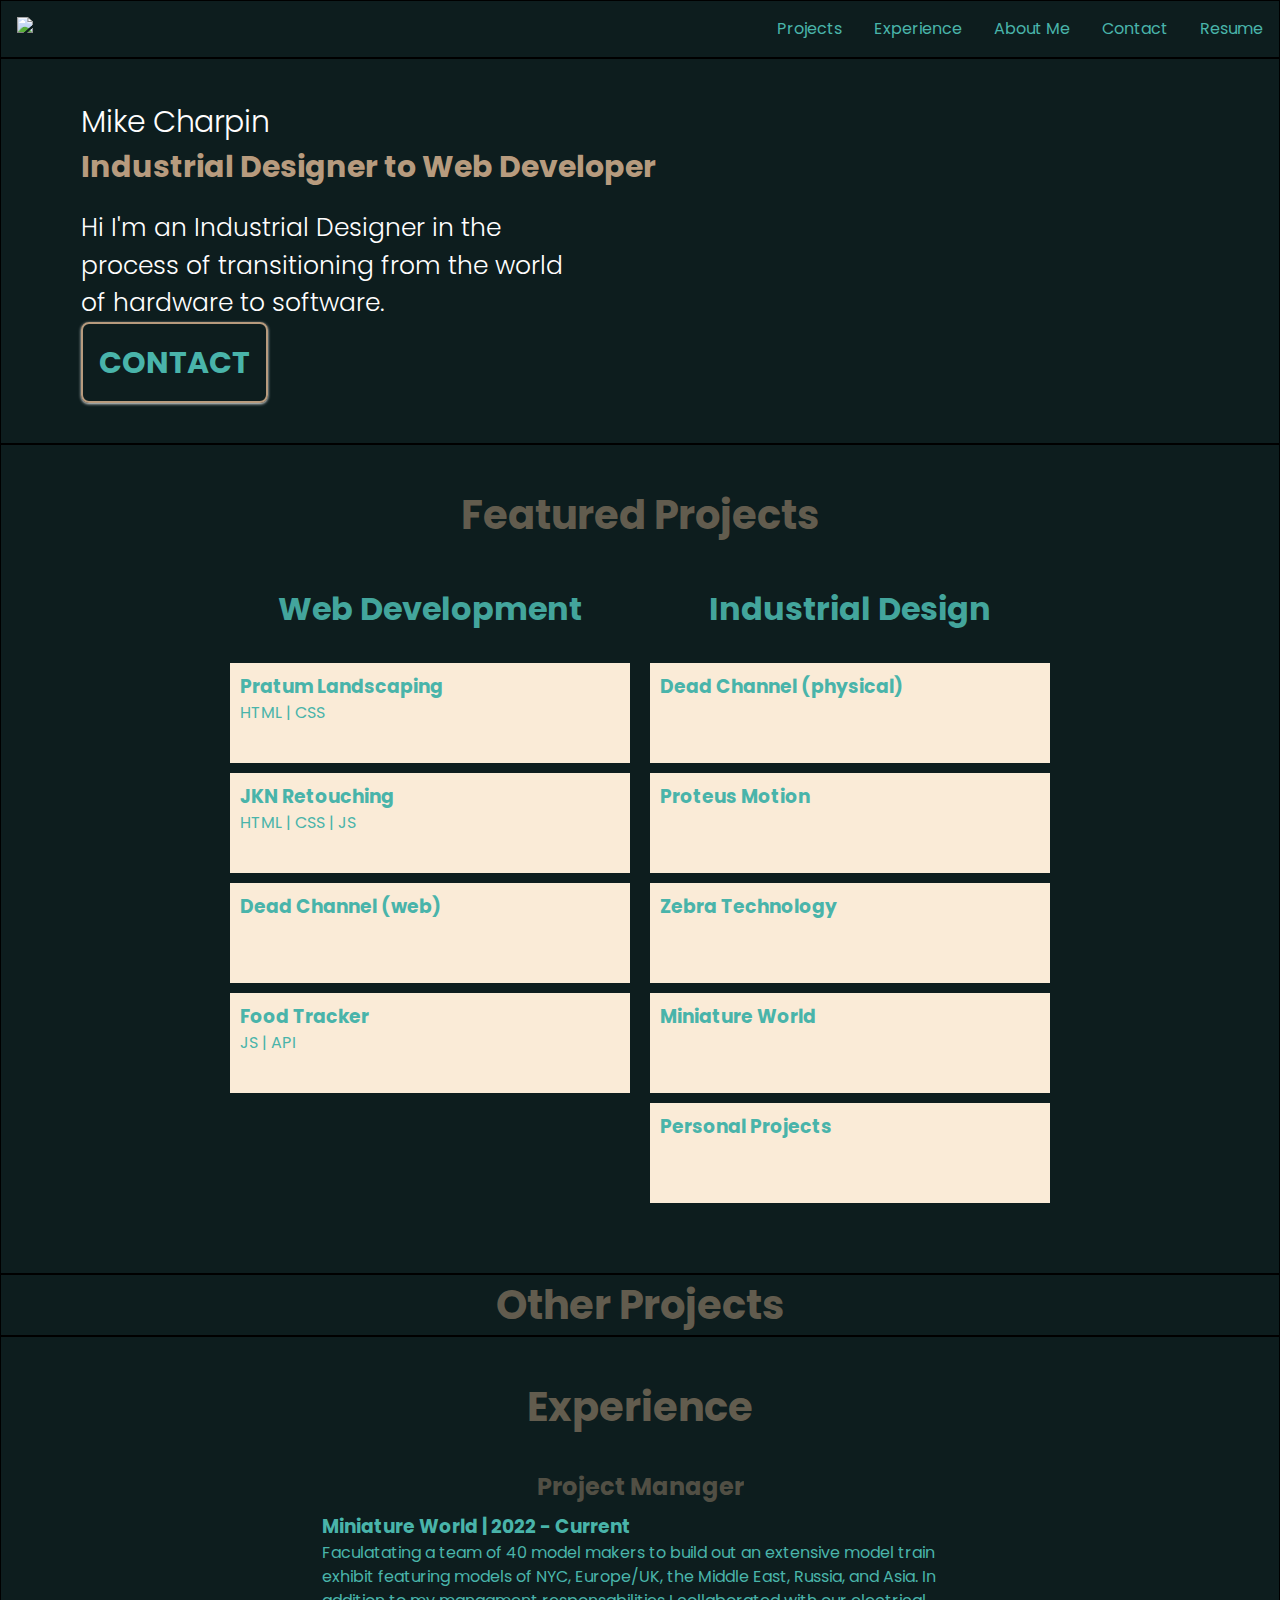
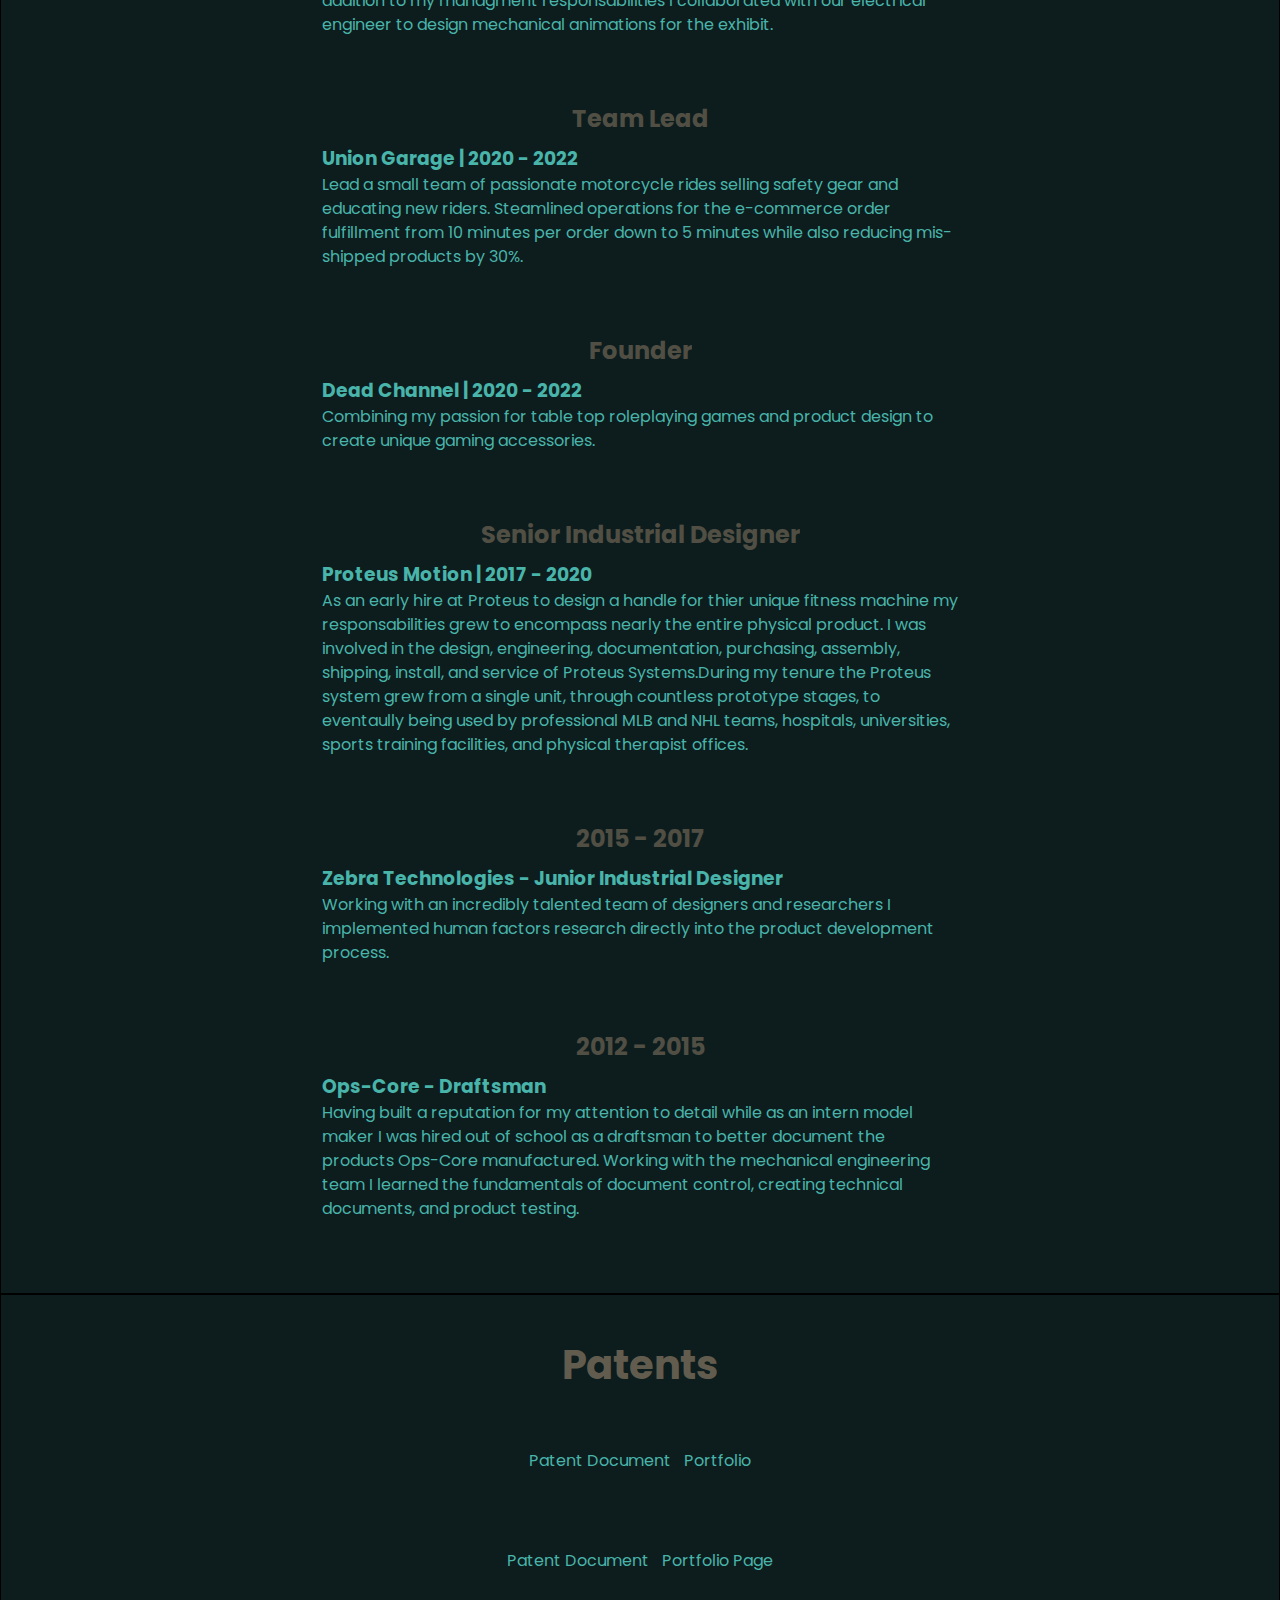
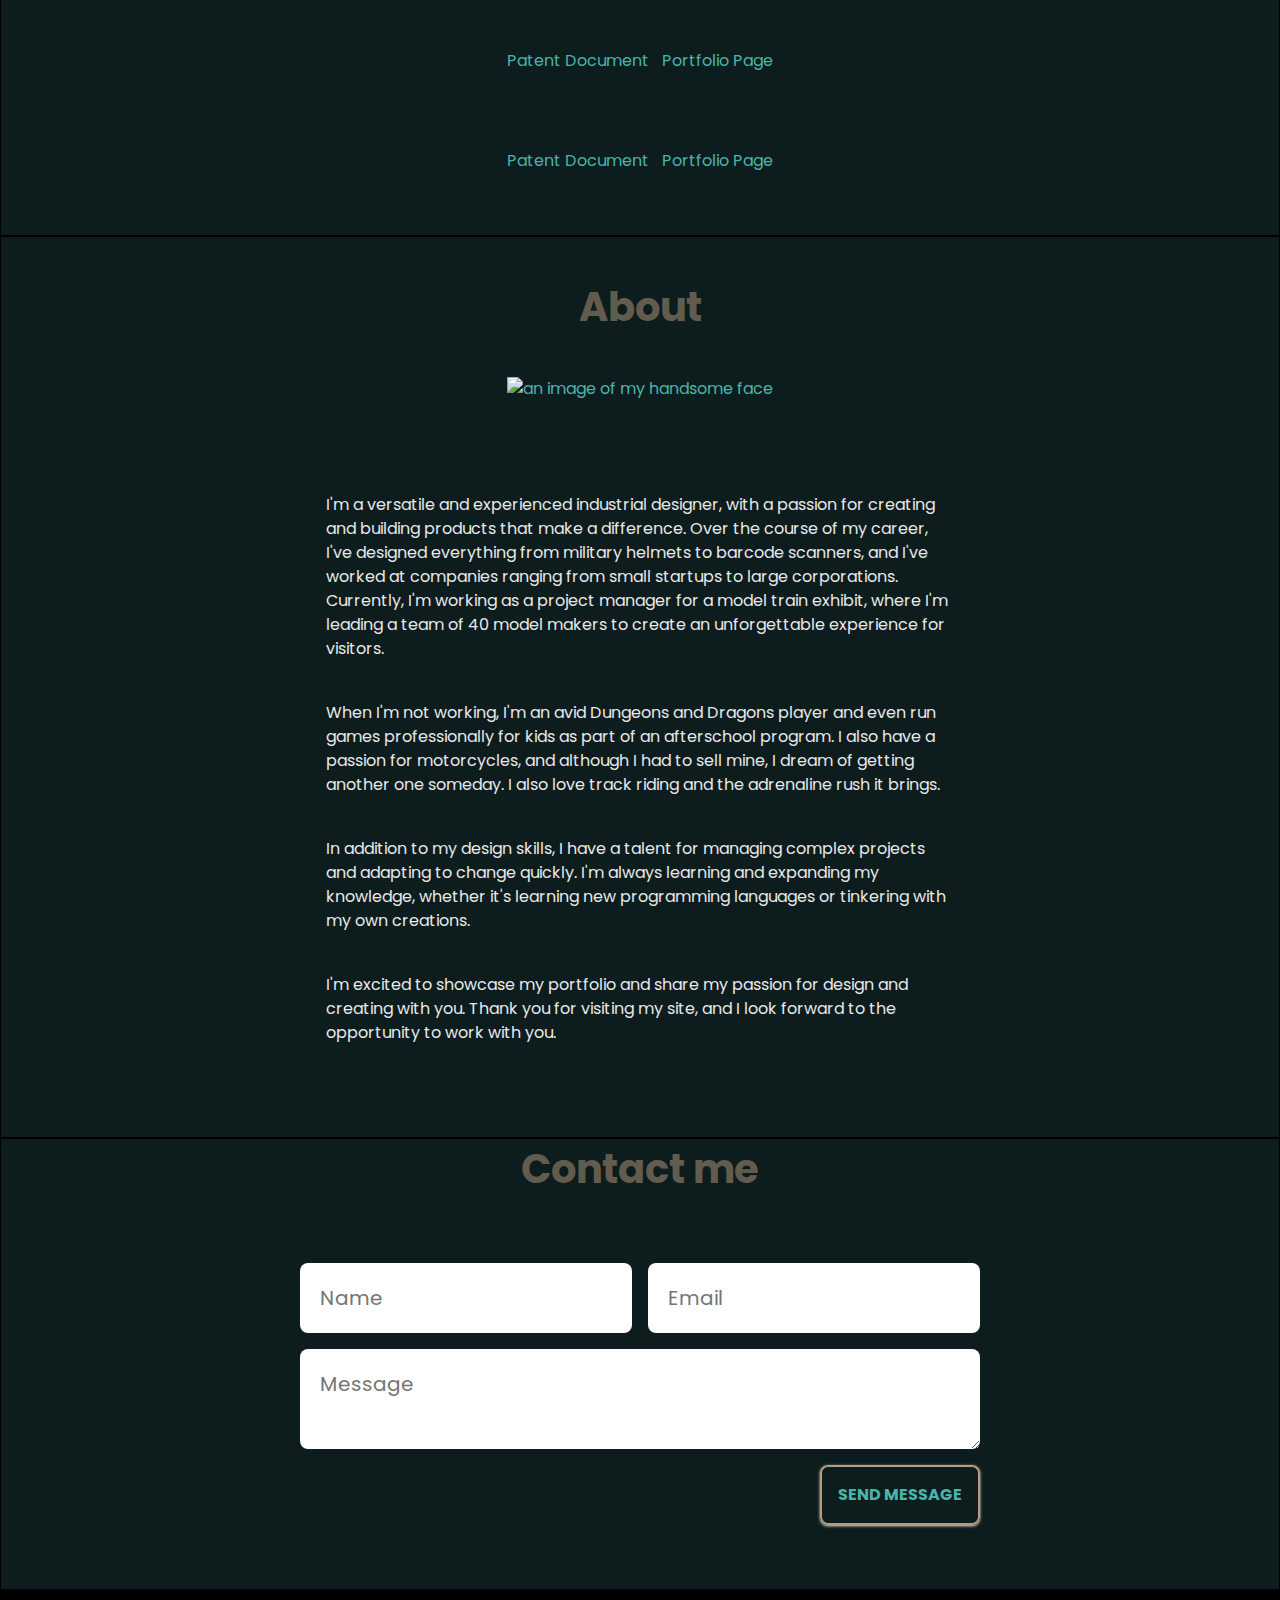
==== commit b9c6d9a1: "Added info for experience." ====
--- a/index.html
+++ b/index.html
@@ -100,34 +100,36 @@
         <div class="experience-timeline">
 
             <div class="experience-year">
-                <h2>2022 - Current</h2>
-                <h3>Miniature World - Project Manager</h3>
-                <div class="work-experience">
-                    <p class="experience-content">Faculatating a team of 40 model makers to build out an extensive model train exhibit featuring models of NYC, Europe/UK, the Middle East, Russia, and Asia.   </p>
-                </div>
-            </div>
-
-            <div class="experience-year">
-                <h2>2020 - 2022</h2>
-                <h3>Union Garage - Store Manager</h3>
-                <div class="work-experience">
-                    <p class="experience-content">Lead a small team of passionate motorcycle rides selling safety gear and educating new riders. Steamlined operations for the e-commerce order fulfillment from 10 minutes per order down to 5 minutes. </p>
-                </div>
-            </div>
-
-            <div class="experience-year">
-                <h2>2020 - 2022</h2>
-                <h3>Dead Channel - Founder</h3>
-                <div class="work-experience">
-                    <p class="experience-content">My first summer internship was with Kaleidoscope Design cunsultancy, my primary client was Motorola Solutions. The proejct was to conceptualize a barcode scanner for the luxury retail enviroment.</p>
-                </div>
-            </div>
-
-            <div class="experience-year">
-                <h2>2017 - 2020</h2>
-                <h3>Proteus Motion - Senior Industrial Designer</h3>
-                <div class="work-experience">
-                    <p class="experience-content">My first summer internship was with Kaleidoscope Design cunsultancy, my primary client was Motorola Solutions. The proejct was to conceptualize a barcode scanner for the luxury retail enviroment.</p>
+                <h2>Project Manager</h2>
+                <h3>Miniature World  |  2022 - Current</h3>
+                <!-- <h3>2022 - Current</h3> -->
+                <div class="work-experience">
+                    <p class="experience-content">Faculatating a team of 40 model makers to build out an extensive model train exhibit featuring models of NYC, Europe/UK, the Middle East, Russia, and Asia. In addition to my managment responsabilities I collaborated with our electrical engineer to design mechanical animations for the exhibit.</p>
+                </div>
+            </div>
+           
+            <div class="experience-year">
+                <h2>Team Lead</h2>
+                <h3>Union Garage | 2020 - 2022</h3>
+                <div class="work-experience">
+                    <p class="experience-content">Lead a small team of passionate motorcycle rides selling safety gear and educating new riders. Steamlined operations for the e-commerce order fulfillment from 10 minutes per order down to 5 minutes while also reducing mis-shipped products by 30%. </p>
+                </div>
+            </div>
+
+            <div class="experience-year">
+                <h2>Founder</h2>
+                <h3>Dead Channel | 2020 - 2022</h3>
+                <div class="work-experience">
+                    <p class="experience-content">Combining my passion for table top roleplaying games and product design to create unique gaming accessories.</p>
+                </div>
+            </div>
+
+            <div class="experience-year">
+                <h2>Senior Industrial Designer</h2>
+                <!-- <h2>2017 - 2020</h2> -->
+                <h3>Proteus Motion | 2017 - 2020</h3>
+                <div class="work-experience">
+                    <p class="experience-content">As an early hire at Proteus to design a handle for thier unique fitness machine my responsabilities grew to encompass nearly the entire physical product. I was involved in the design, engineering, documentation, purchasing, assembly, shipping, install, and service of Proteus Systems.During my tenure the Proteus system grew from a single unit, through countless prototype stages, to eventaully being used by professional MLB and NHL teams, hospitals, universities, sports training facilities, and physical therapist offices.</p>
                 </div>
             </div>
 
@@ -135,7 +137,7 @@
                 <h2>2015 - 2017</h2>
                 <h3>Zebra Technologies - Junior Industrial Designer</h3>
                 <div class="work-experience">
-                    <p class="experience-content">My first summer internship was with Kaleidoscope Design cunsultancy, my primary client was Motorola Solutions. The proejct was to conceptualize a barcode scanner for the luxury retail enviroment.</p>
+                    <p class="experience-content">Working with an incredibly talented team of designers and researchers I implemented human factors research directly into the product development process. </p>
                 </div>
             </div>
 
--- a/style.css
+++ b/style.css
@@ -102,6 +102,11 @@
     margin: 0px;
 }
 
+.header-logo {
+    width: 5rem;
+    height: auto;
+    margin: 1rem;
+}
 
 /* Navbar Section Formatting */
 nav {
@@ -239,6 +244,20 @@
     justify-content: center;
     align-content: center;
     max-width: 700px;
+}
+
+.experience-year {
+    margin: 2rem;
+}
+
+.experience-year h2 {
+    color: var(--secondary);
+    margin-bottom: .5rem;
+}
+
+.experience-year h2 {
+   text-align: center;
+   opacity: 40%;
 }
 
 /* Patent Section */
@@ -301,7 +320,6 @@
 }
 
 .img-box:hover {
-    /* width: 20rem; */
     height: 20rem;
     cursor: pointer;
 }
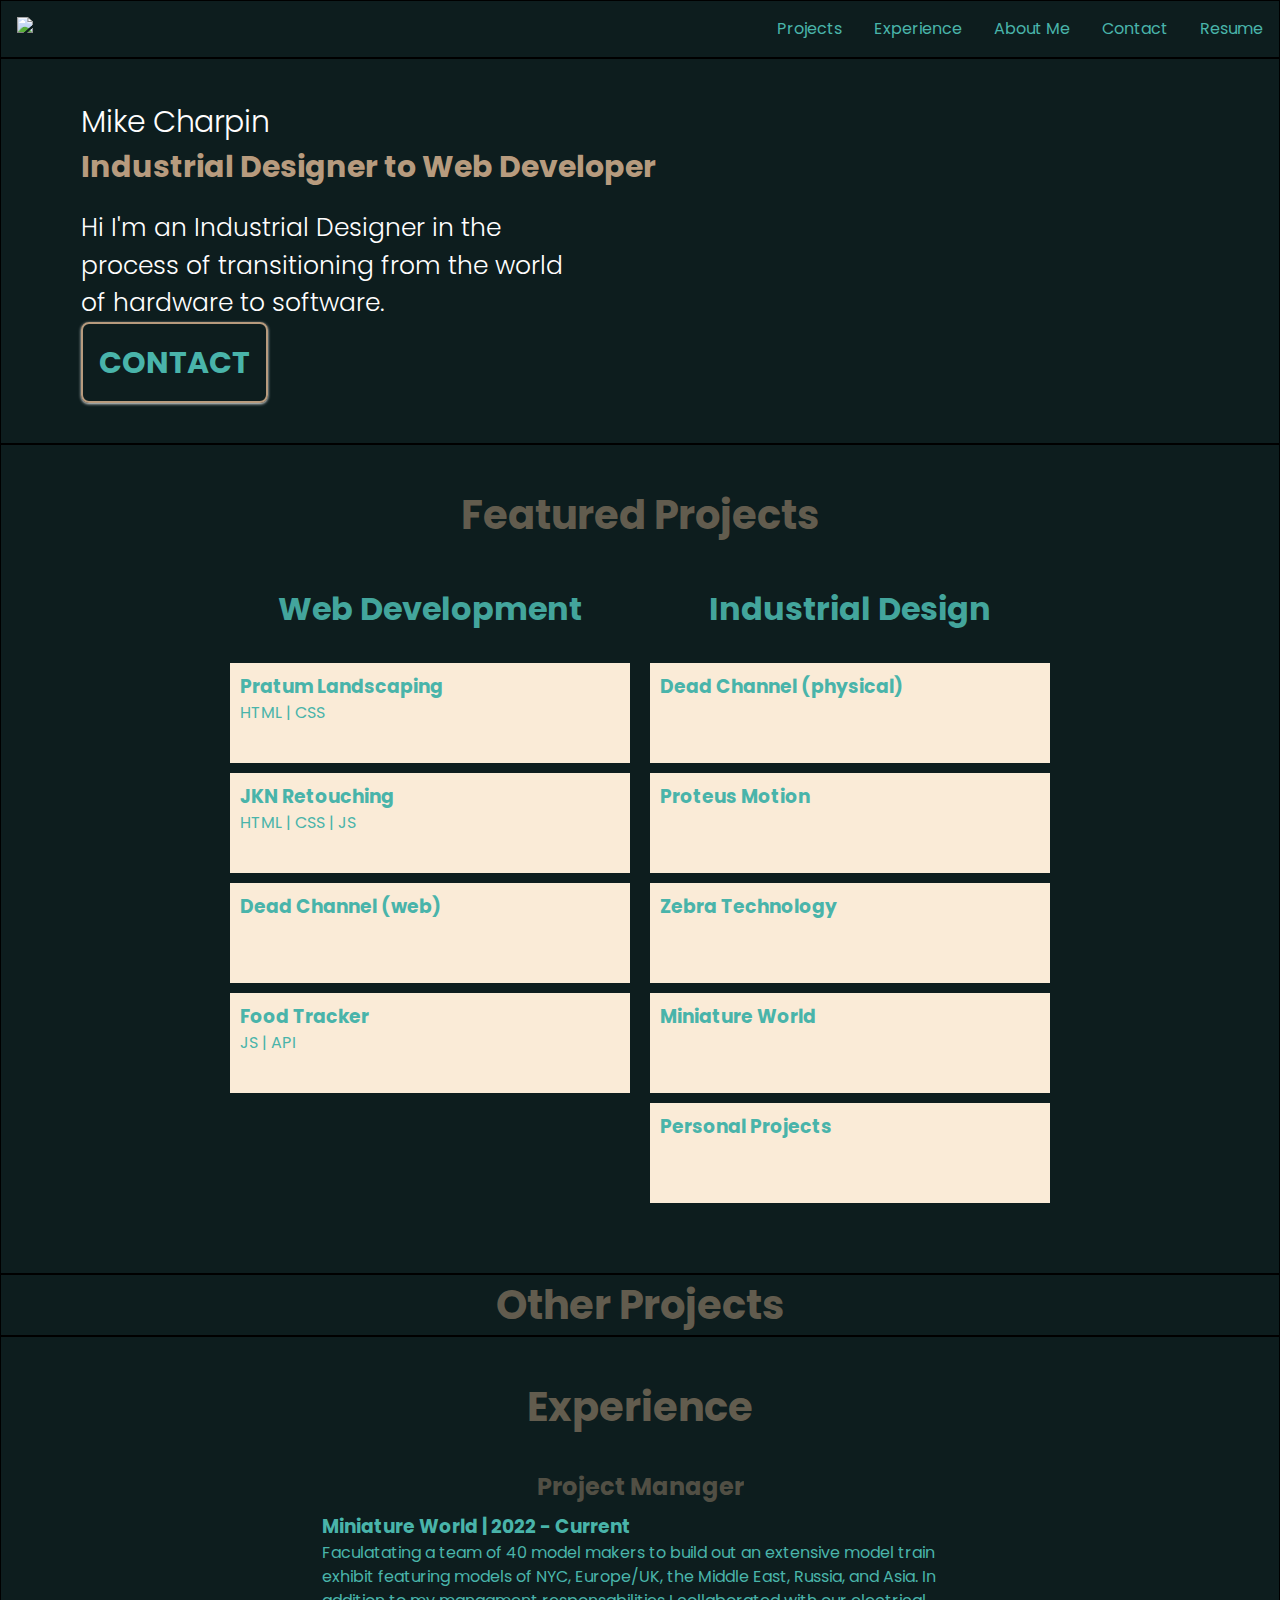
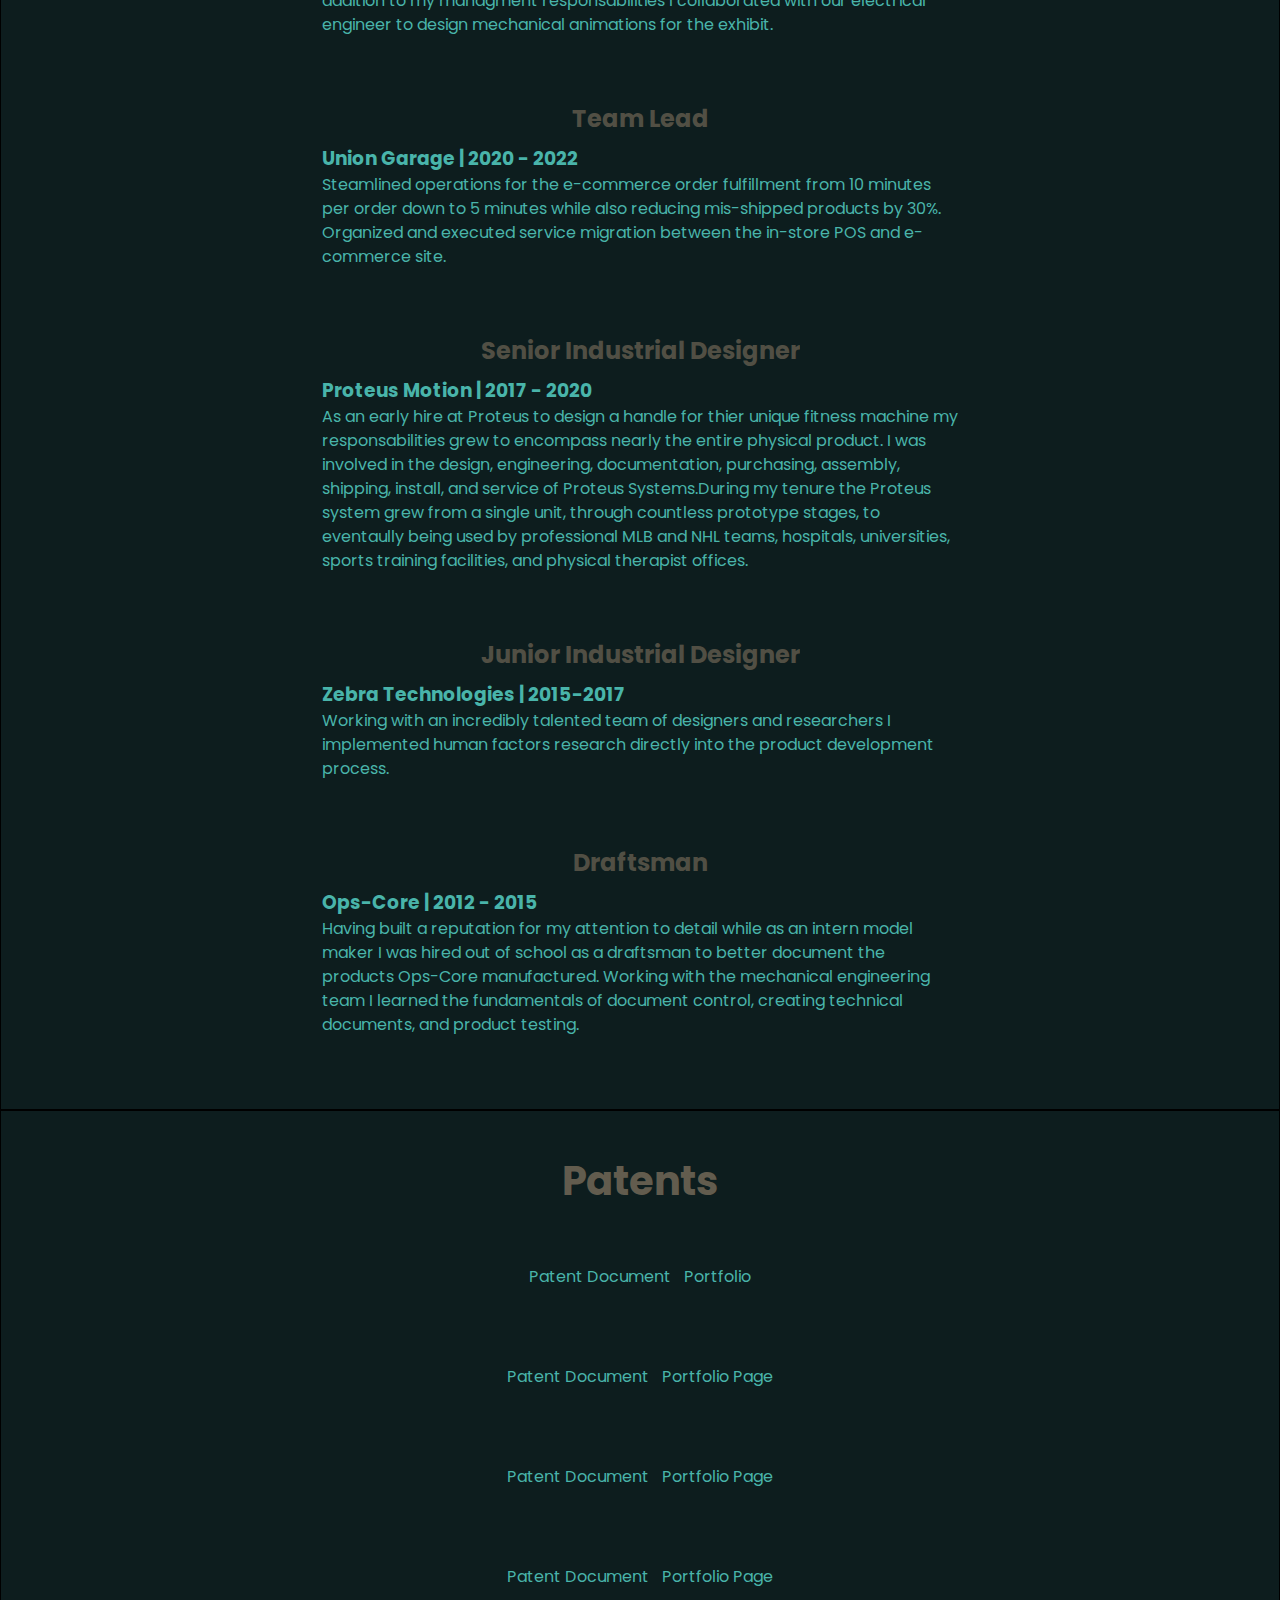
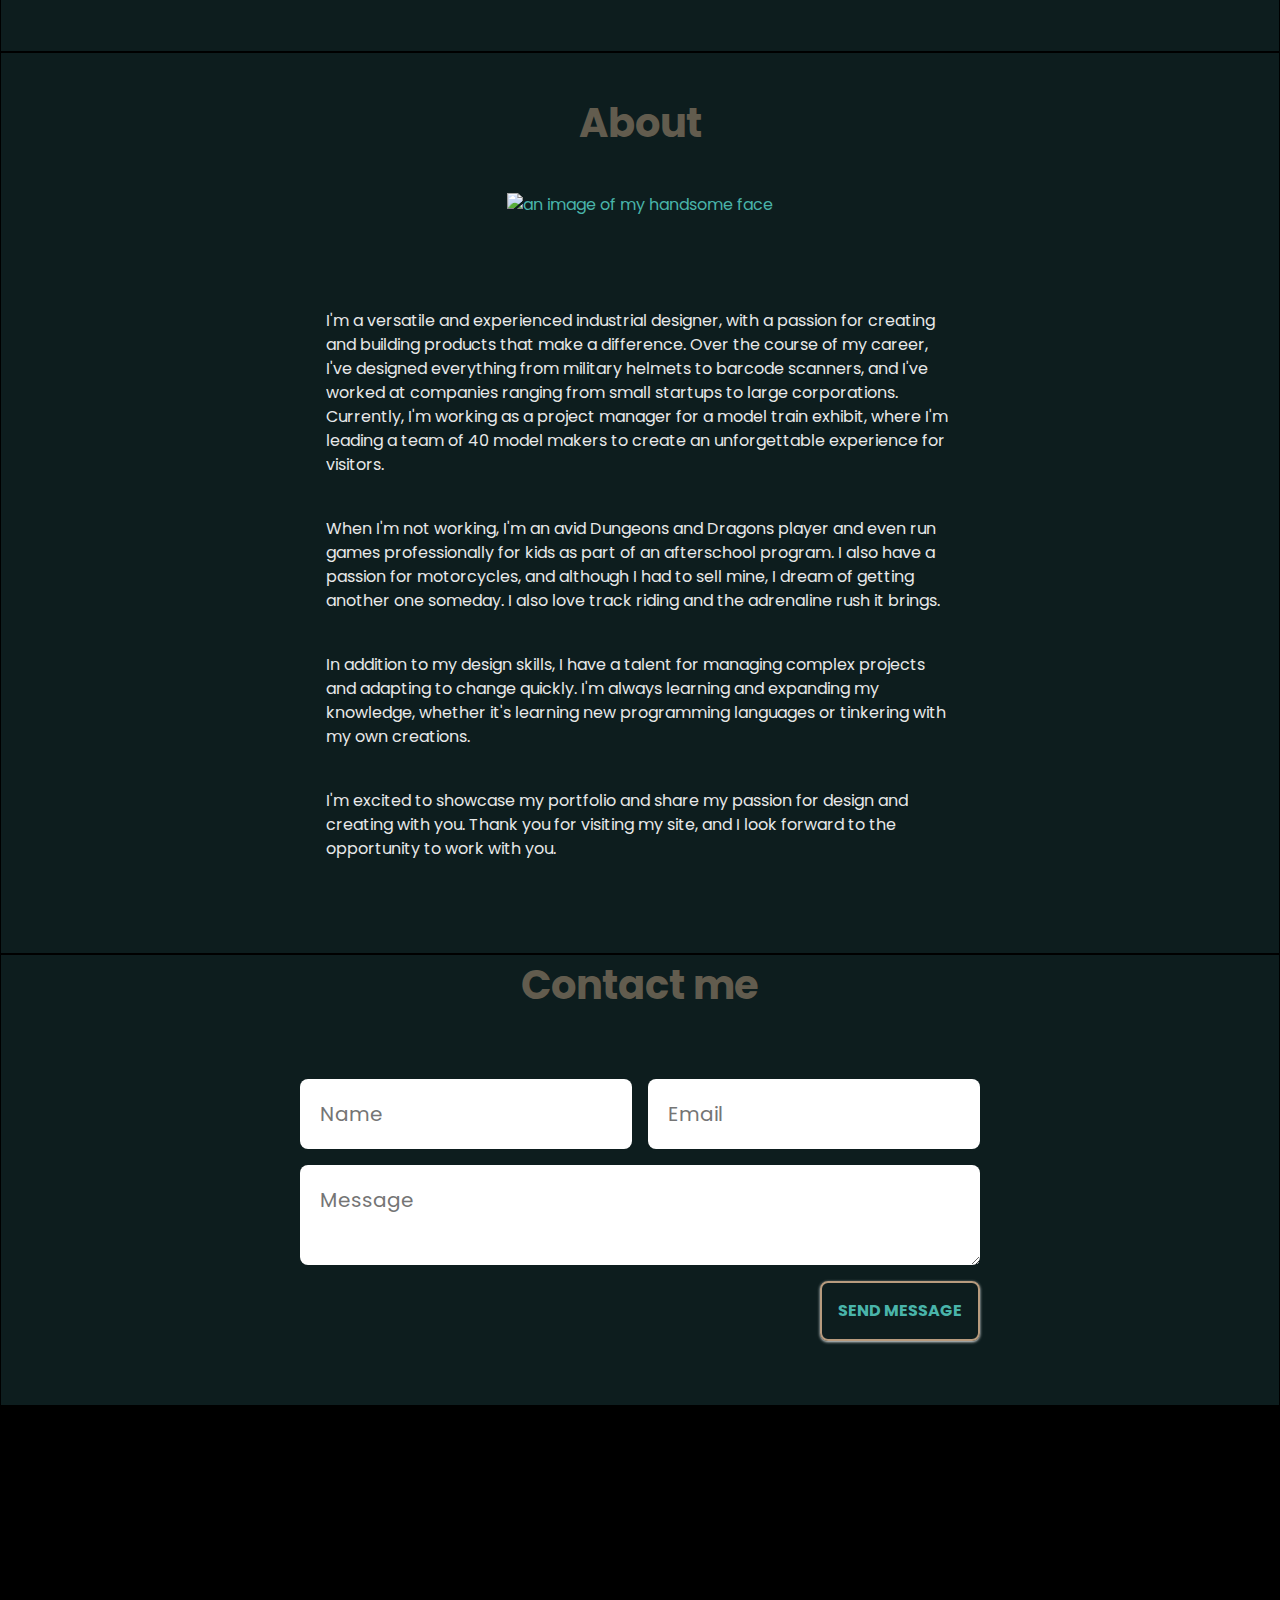
==== commit 59118ad4: "Adding more info to experience." ====
--- a/index.html
+++ b/index.html
@@ -112,17 +112,17 @@
                 <h2>Team Lead</h2>
                 <h3>Union Garage | 2020 - 2022</h3>
                 <div class="work-experience">
-                    <p class="experience-content">Lead a small team of passionate motorcycle rides selling safety gear and educating new riders. Steamlined operations for the e-commerce order fulfillment from 10 minutes per order down to 5 minutes while also reducing mis-shipped products by 30%. </p>
-                </div>
-            </div>
-
-            <div class="experience-year">
+                    <p class="experience-content">Steamlined operations for the e-commerce order fulfillment from 10 minutes per order down to 5 minutes while also reducing mis-shipped products by 30%. Organized and executed service migration between the in-store POS and e-commerce site. </p>
+                </div>
+            </div>
+
+            <!-- <div class="experience-year">
                 <h2>Founder</h2>
                 <h3>Dead Channel | 2020 - 2022</h3>
                 <div class="work-experience">
                     <p class="experience-content">Combining my passion for table top roleplaying games and product design to create unique gaming accessories.</p>
                 </div>
-            </div>
+            </div> -->
 
             <div class="experience-year">
                 <h2>Senior Industrial Designer</h2>
@@ -134,16 +134,18 @@
             </div>
 
             <div class="experience-year">
-                <h2>2015 - 2017</h2>
-                <h3>Zebra Technologies - Junior Industrial Designer</h3>
+                <h2>Junior Industrial Designer</h2>
+                <!-- <h2>2015 - 2017</h2> -->
+                <h3>Zebra Technologies | 2015-2017</h3>
                 <div class="work-experience">
                     <p class="experience-content">Working with an incredibly talented team of designers and researchers I implemented human factors research directly into the product development process. </p>
                 </div>
             </div>
 
             <div class="experience-year">
-                <h2>2012 - 2015</h2>
-                <h3>Ops-Core - Draftsman</h3>
+                <h2>Draftsman</h2>
+                <!-- <h2>2012 - 2015</h2> -->
+                <h3>Ops-Core | 2012 - 2015</h3>
                 <div class="work-experience">
                     <p class="experience-content">Having built a reputation for my attention to detail while as an intern model maker I was hired out of school as a draftsman to better document the products Ops-Core manufactured. Working with the mechanical engineering team I learned the fundamentals of document control, creating technical documents, and product testing.</p>
                 </div>
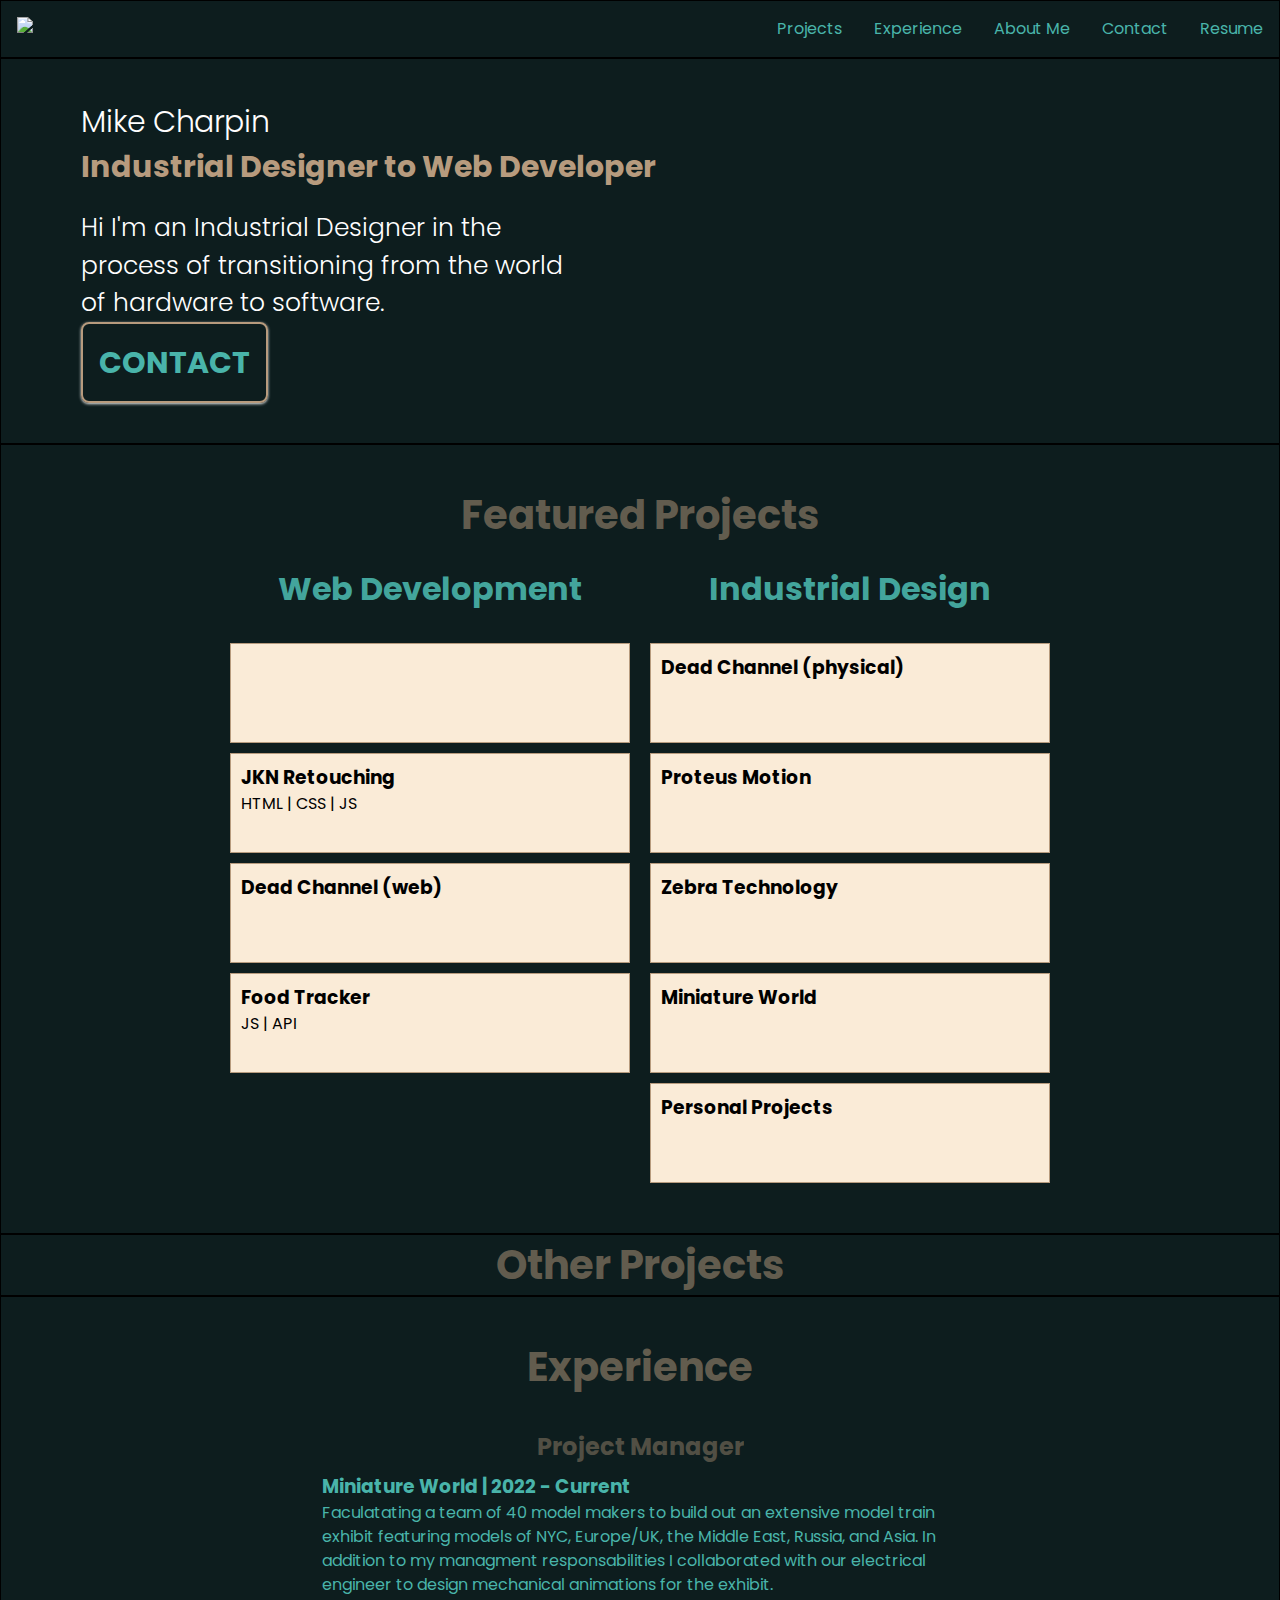
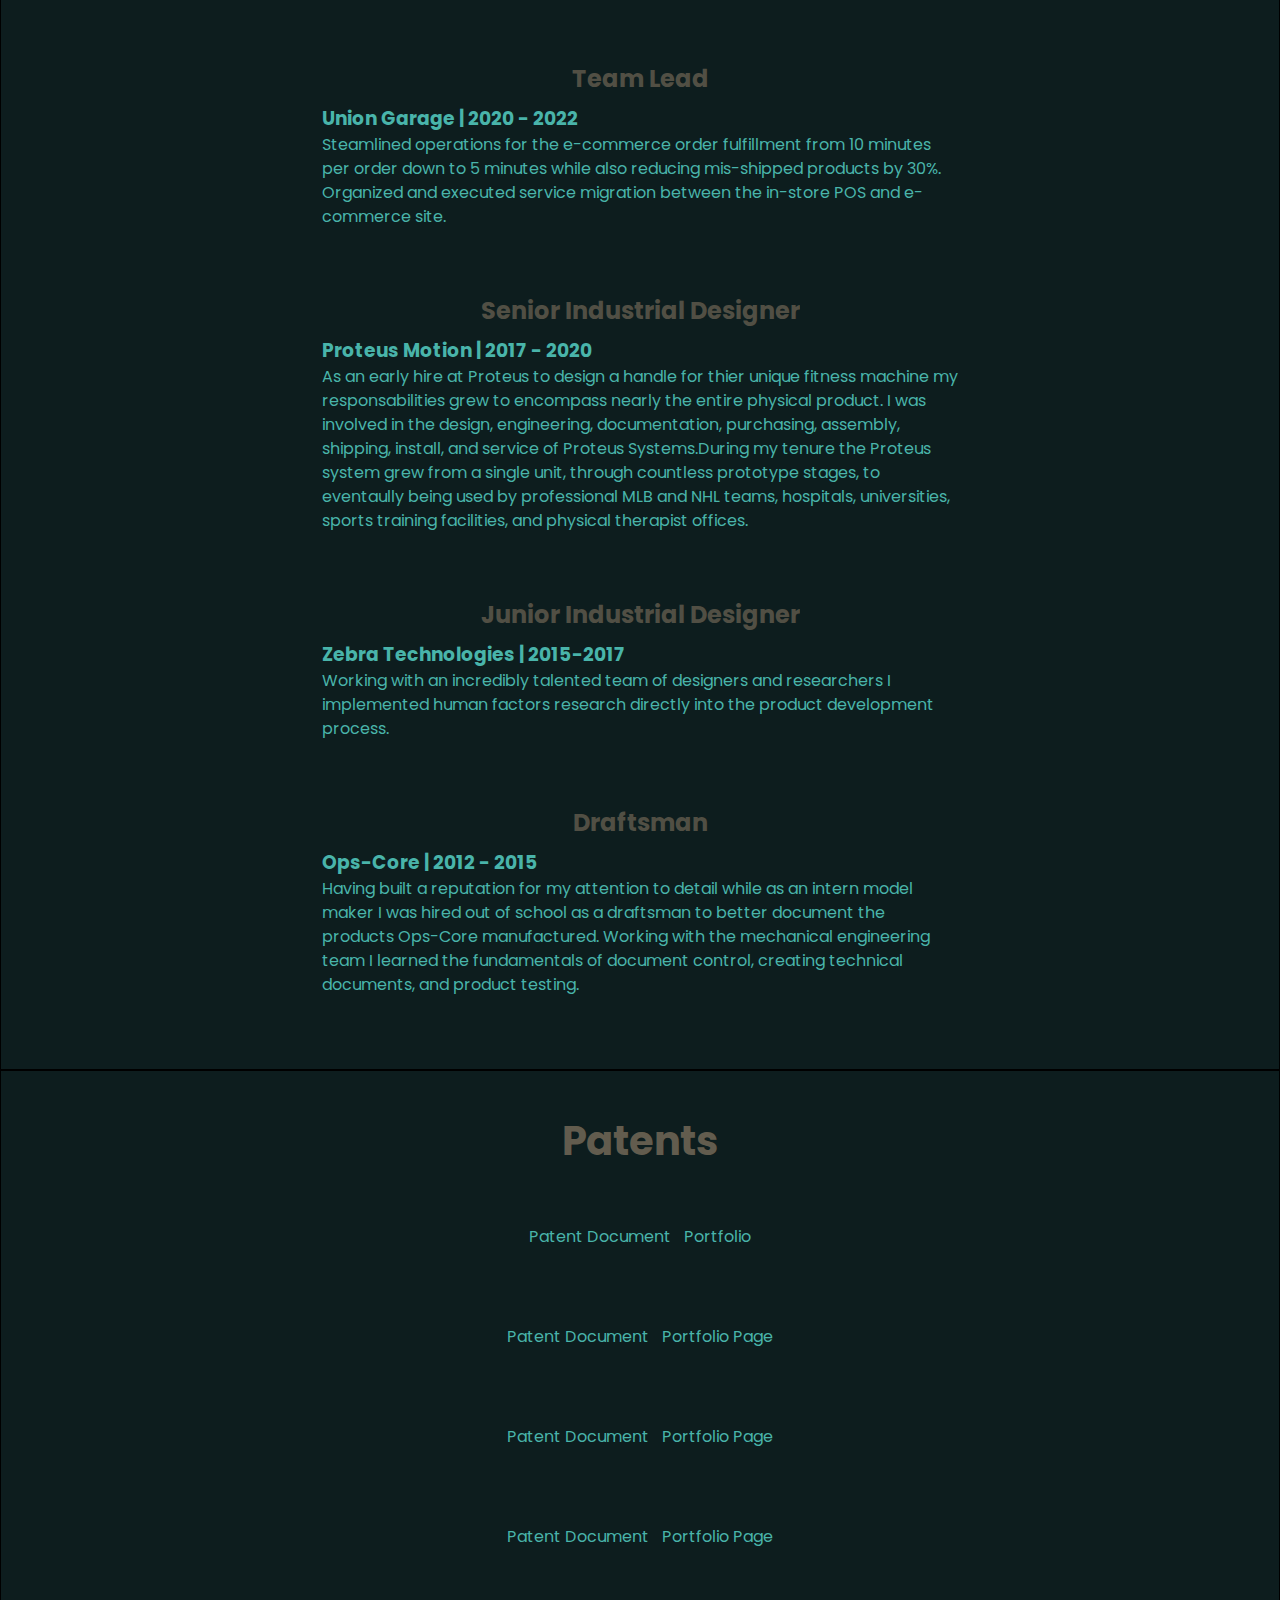
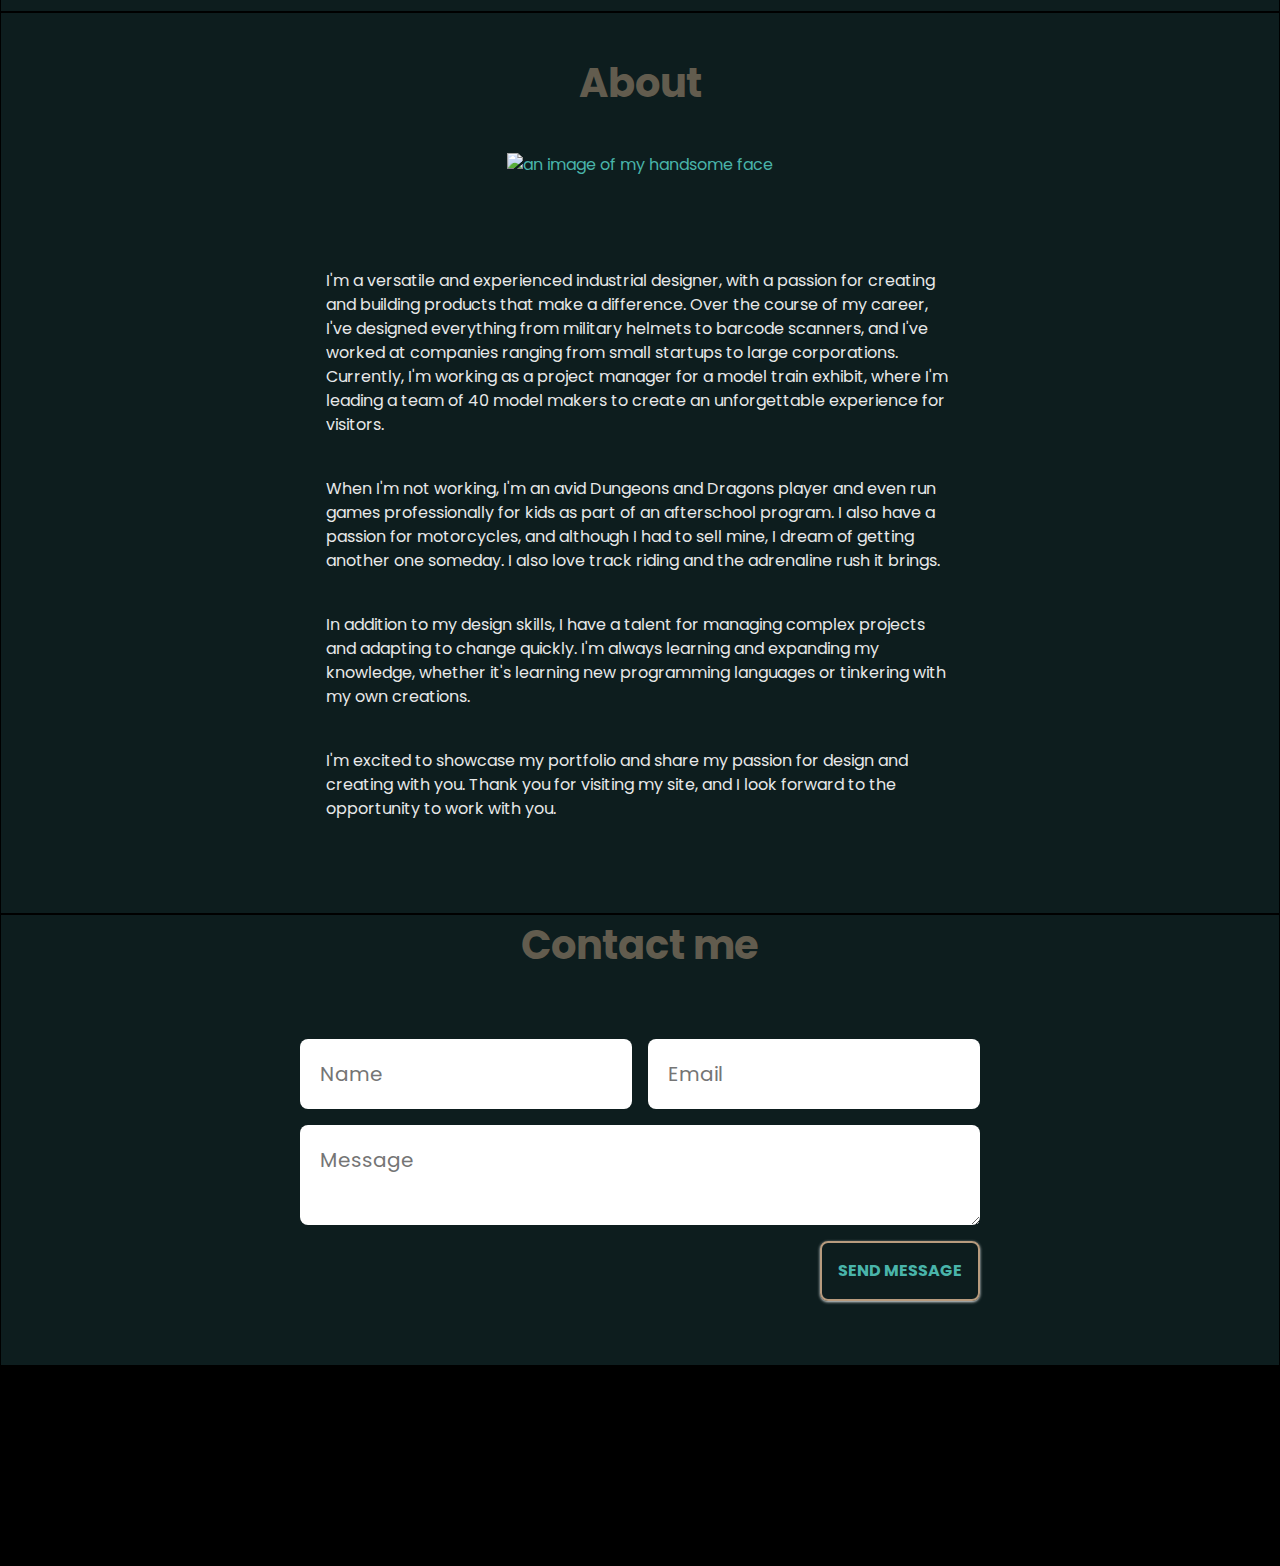
==== commit f64f179b: "Added link connection and image to Pratum website." ====
--- a/index.html
+++ b/index.html
@@ -46,10 +46,12 @@
             <div class="featured-project-content">
                 <div class="project-group-container">
                     <h1 class="project-group-title">Web Development</h1>
-                    <div class="project-card">
-                        <h3>Pratum Landscaping</h3>
-                        <span>HTML | CSS</span>
-                    </div>
+                    <a href="https://deadchanneldice.github.io/Pratum-Landscapes/" target="_blank" >
+                    <div class="project-card" id="pratum-project">
+                        <!-- <h3>Pratum Landscaping</h3> -->
+                        <!-- <span>HTML | CSS</span> -->
+                    </div>
+                    </a>
                     <div class="project-card">
                         <h3>JKN Retouching</h3>
                         <span>HTML | CSS | JS</span>
--- a/style.css
+++ b/style.css
@@ -206,9 +206,9 @@
 .featured-project-content {
     display: flex;
     flex-wrap: wrap;
-    justify-content: space-around;
-    align-content: space-between;
-    padding: 20px;
+    justify-content: center;
+    align-content: center;
+    /* padding: 20px; */
 }
 
 /* .project-group-container {
@@ -220,12 +220,19 @@
     padding:20px;
 }
 
+#pratum-project {
+    background-image: url(./Images/pratumProjectCard.webp);
+}
+
 .project-card {
     height: 100px;
-    min-width: 400px;
+    width: 90vw;
+    max-width: 400px;
     padding: 10px;
     margin: 10px;
     background-color: antiquewhite;
+    color: black;
+    border: 1px solid var(--secondary);
 }
 
 /* Experience Section */
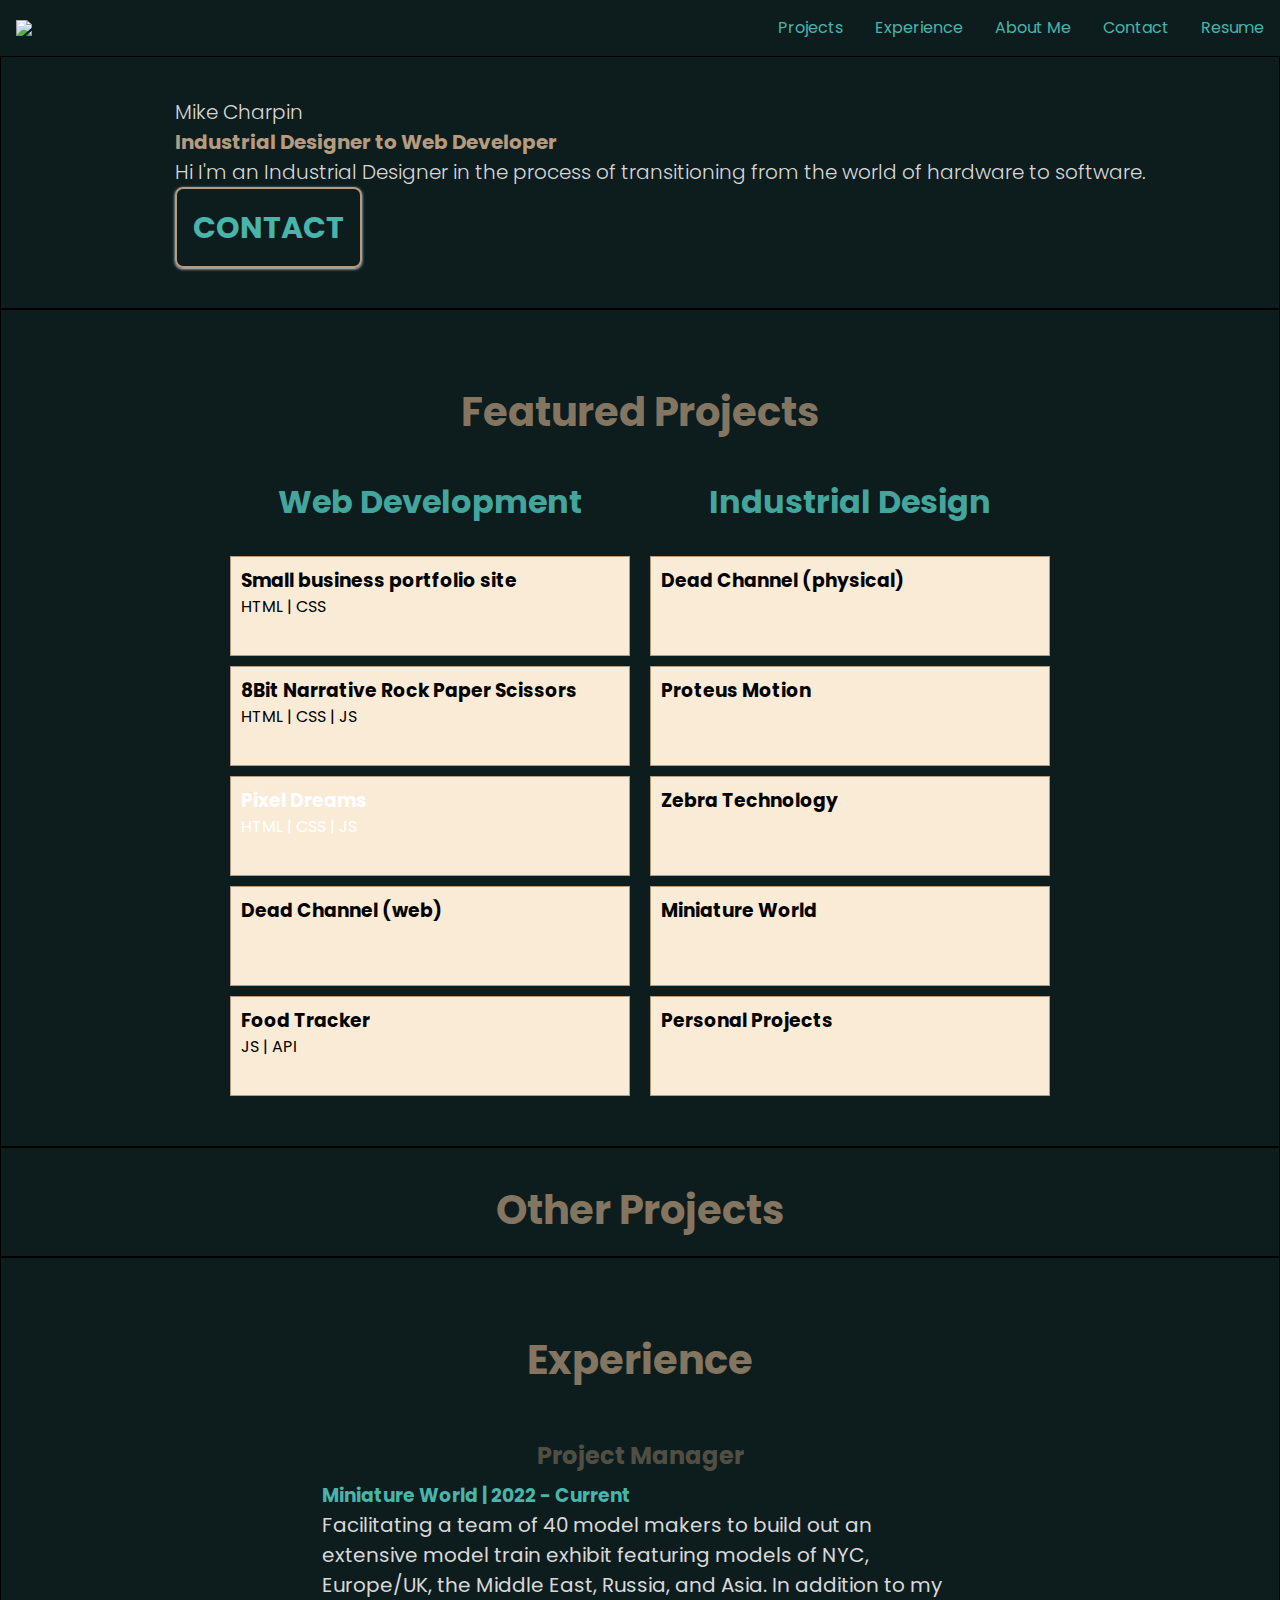
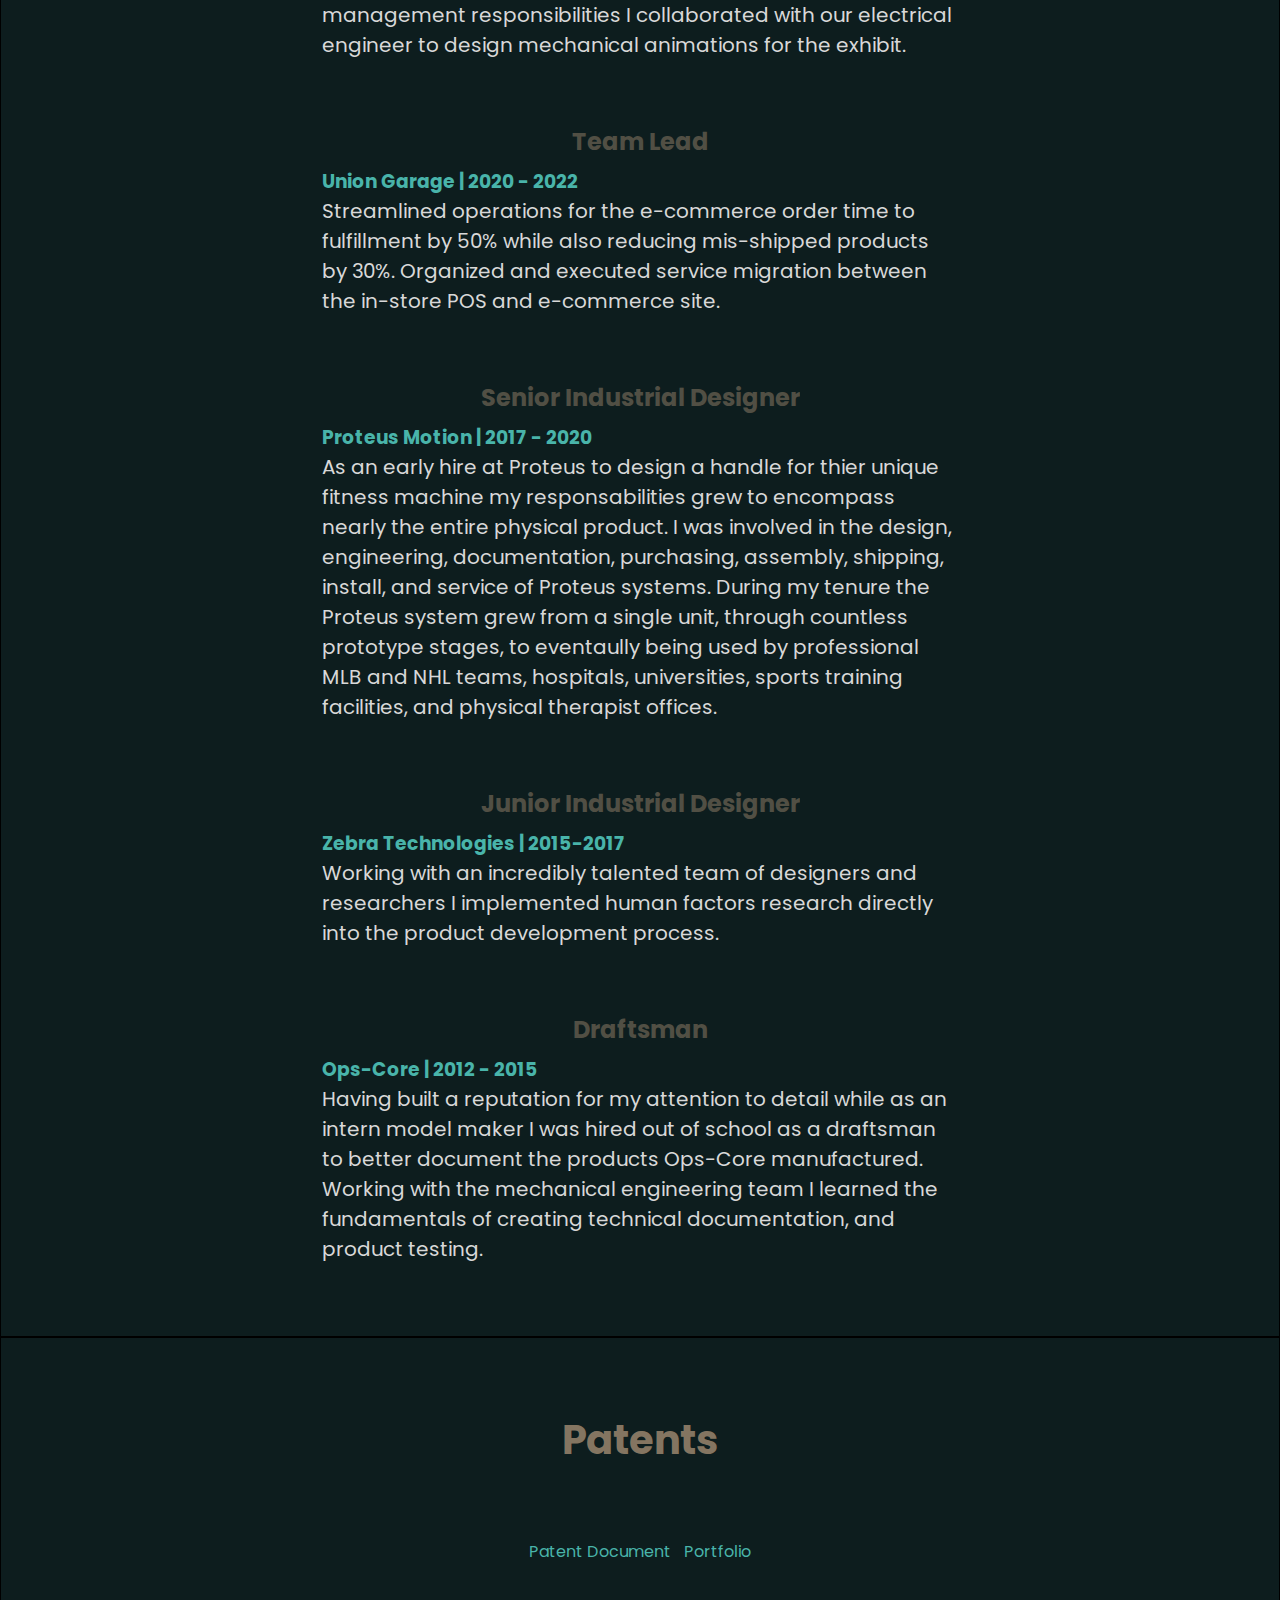
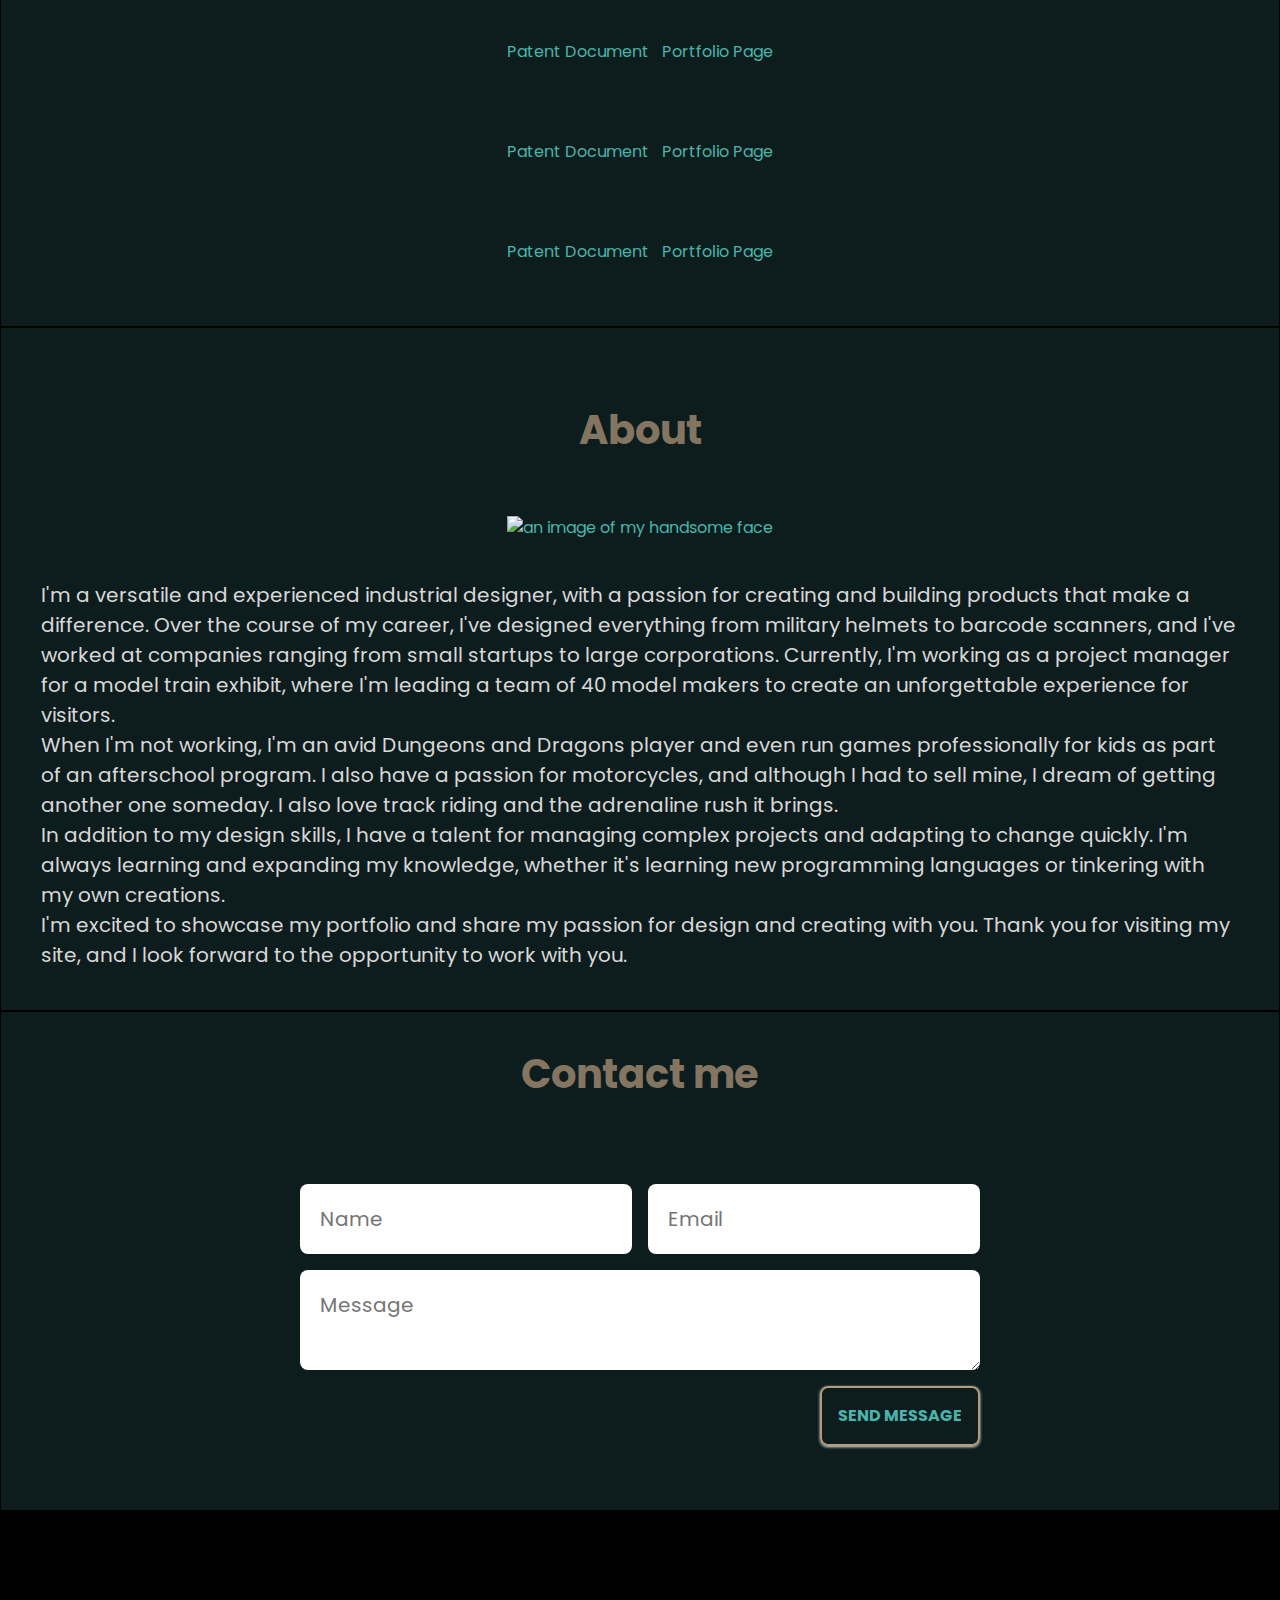
==== commit a7c75bf6: "Formatting fixes for SHA project." ====
--- a/index.html
+++ b/index.html
@@ -14,7 +14,8 @@
     <title>Portfolio</title>
 </head>
 <body>
-<section class="navbar">      <nav>
+    <div class="navbar">      
+        <nav>
             <a href="#hero" class="header-logo"><img src="./Images/Dead-Channel/deadChannelLogo-white-noBackground.svg"></a>
             <ul class="nav-menu">
                 <li class="header-links"><a href="#projects">Projects</a></li>
@@ -27,9 +28,9 @@
                 <div class="fas fa-bars"></div>
             </button>
         </nav>
-    </section>  
-
-    <section class="hero">
+    </div>  
+
+<section class="hero">
         <div class="hero-text">
             <p class="hero-name">Mike Charpin</p>
             <p class="hero-subtitle">Industrial Designer to Web Developer </p>
@@ -46,16 +47,28 @@
             <div class="featured-project-content">
                 <div class="project-group-container">
                     <h1 class="project-group-title">Web Development</h1>
+
                     <a href="https://deadchanneldice.github.io/Pratum-Landscapes/" target="_blank" >
                     <div class="project-card" id="pratum-project">
-                        <!-- <h3>Pratum Landscaping</h3> -->
-                        <!-- <span>HTML | CSS</span> -->
-                    </div>
-                    </a>
-                    <div class="project-card">
-                        <h3>JKN Retouching</h3>
-                        <span>HTML | CSS | JS</span>
-                    </div>
+                        <h3>Small business portfolio site</h3>
+                            <span>HTML | CSS</span>
+                    </div>
+                    </a>
+
+                    <a href="https://deadchanneldice.github.io/RPS/" target="_blank">
+                        <div class="project-card" id="rockpaperscissors" >
+                            <h3>8Bit Narrative Rock Paper Scissors</h3>
+                            <span>HTML | CSS | JS</span>
+                        </div>
+                    </a>
+
+                    <a href="https://deadchanneldice.github.io/Pixel-Sketch/" target="_blank">
+                        <div class="project-card" id="pixeldreams" >
+                            <h3>Pixel Dreams</h3>
+                            <span>HTML | CSS | JS</span>
+                        </div>
+                    </a>
+
                     <div class="project-card">
                         <h3>Dead Channel (web)</h3>
                     </div>
@@ -70,9 +83,11 @@
                     <div class="project-card">
                         <h3>Dead Channel (physical)</h3>
                     </div>
-                    <div class="project-card">
-                        <h3>Proteus Motion</h3>
-                    </div>
+                    <a href="./proteus-home.html">
+                        <div class="project-card">
+                            <h3>Proteus Motion</h3>
+                        </div>
+                    </a>
                     <div class="project-card">
                         <h3>Zebra Technology</h3>
                     </div>
@@ -106,7 +121,7 @@
                 <h3>Miniature World  |  2022 - Current</h3>
                 <!-- <h3>2022 - Current</h3> -->
                 <div class="work-experience">
-                    <p class="experience-content">Faculatating a team of 40 model makers to build out an extensive model train exhibit featuring models of NYC, Europe/UK, the Middle East, Russia, and Asia. In addition to my managment responsabilities I collaborated with our electrical engineer to design mechanical animations for the exhibit.</p>
+                    <p class="experience-content">Facilitating a team of 40 model makers to build out an extensive model train exhibit featuring models of NYC, Europe/UK, the Middle East, Russia, and Asia. In addition to my management responsibilities I collaborated with our electrical engineer to design mechanical animations for the exhibit.</p>
                 </div>
             </div>
            
@@ -114,7 +129,7 @@
                 <h2>Team Lead</h2>
                 <h3>Union Garage | 2020 - 2022</h3>
                 <div class="work-experience">
-                    <p class="experience-content">Steamlined operations for the e-commerce order fulfillment from 10 minutes per order down to 5 minutes while also reducing mis-shipped products by 30%. Organized and executed service migration between the in-store POS and e-commerce site. </p>
+                    <p class="experience-content">Streamlined operations for the e-commerce order time to fulfillment by 50% while also reducing mis-shipped products by 30%. Organized and executed service migration between the in-store POS and e-commerce site.</p>
                 </div>
             </div>
 
@@ -131,7 +146,7 @@
                 <!-- <h2>2017 - 2020</h2> -->
                 <h3>Proteus Motion | 2017 - 2020</h3>
                 <div class="work-experience">
-                    <p class="experience-content">As an early hire at Proteus to design a handle for thier unique fitness machine my responsabilities grew to encompass nearly the entire physical product. I was involved in the design, engineering, documentation, purchasing, assembly, shipping, install, and service of Proteus Systems.During my tenure the Proteus system grew from a single unit, through countless prototype stages, to eventaully being used by professional MLB and NHL teams, hospitals, universities, sports training facilities, and physical therapist offices.</p>
+                    <p class="experience-content">As an early hire at Proteus to design a handle for thier unique fitness machine my responsabilities grew to encompass nearly the entire physical product. I was involved in the design, engineering, documentation, purchasing, assembly, shipping, install, and service of Proteus systems. During my tenure the Proteus system grew from a single unit, through countless prototype stages, to eventaully being used by professional MLB and NHL teams, hospitals, universities, sports training facilities, and physical therapist offices.</p>
                 </div>
             </div>
 
@@ -140,7 +155,7 @@
                 <!-- <h2>2015 - 2017</h2> -->
                 <h3>Zebra Technologies | 2015-2017</h3>
                 <div class="work-experience">
-                    <p class="experience-content">Working with an incredibly talented team of designers and researchers I implemented human factors research directly into the product development process. </p>
+                    <p class="experience-content">Working with an incredibly talented team of designers and researchers I implemented human factors research directly into the product development process.  </p>
                 </div>
             </div>
 
@@ -149,7 +164,7 @@
                 <!-- <h2>2012 - 2015</h2> -->
                 <h3>Ops-Core | 2012 - 2015</h3>
                 <div class="work-experience">
-                    <p class="experience-content">Having built a reputation for my attention to detail while as an intern model maker I was hired out of school as a draftsman to better document the products Ops-Core manufactured. Working with the mechanical engineering team I learned the fundamentals of document control, creating technical documents, and product testing.</p>
+                    <p class="experience-content">Having built a reputation for my attention to detail while as an intern model maker I was hired out of school as a draftsman to better document the products Ops-Core manufactured. Working with the mechanical engineering team I learned the fundamentals of creating technical documentation, and product testing.</p>
                 </div>
             </div>
 
--- a/style.css
+++ b/style.css
@@ -1,7 +1,7 @@
 :root {
     --primary: #49b4aa;
     --secondary: #b79b7e ;
-    --light: #fffefe;
+    --light: #d8d8d8;
     --gray: ;
     --dark: #0d1d1e ;
     --background: #0d1d1e;
@@ -65,9 +65,19 @@
     opacity: 90%;
 }
 
+p {
+    color: var(--light);
+    font-size: 1.25rem;
+}
+
+
 
 section {
     border: solid black 1px;
+    display: flex;
+    flex-direction: column;
+    justify-content: center;
+    align-items: center;
 }
 
 .button {
@@ -108,10 +118,28 @@
     margin: 1rem;
 }
 
+.text-section {
+    display: flex;
+    flex-direction: column;
+    justify-content: space-between;
+    align-content: center;
+    margin: 16px;
+    padding: 16px;
+    max-width: 700px;
+}
+
+.text-content {
+    color: white;
+    opacity: 90%;
+    padding: 10px;
+    margin: 10px;
+}
+
 /* Navbar Section Formatting */
 nav {
     display: flex;
     justify-content: space-between;
+    align-items: center;
 }
 
 ul {
@@ -185,7 +213,7 @@
     font-weight: 700;
 }
 
-.bio-blurb {
+.text-blurb {
     max-width: 500px;
     font-size:25px;
     padding-top: 20px;
@@ -203,6 +231,7 @@
     align-content: center;
     align-items: center;
 } */
+
 .featured-project-content {
     display: flex;
     flex-wrap: wrap;
@@ -222,6 +251,15 @@
 
 #pratum-project {
     background-image: url(./Images/pratumProjectCard.webp);
+}
+
+#rockpaperscissors {
+    background-image: url(./Images/web-assets/rockpaperscissors-projectcard.webp);
+}
+
+#pixeldreams {
+    background-image: url(./Images/web-assets/pixeldreams-projectcard.webp);
+    color: white;
 }
 
 .project-card {
@@ -353,14 +391,12 @@
 
 .section-title {
     padding: 0;
-    margin: 0;
+    margin-top: 2rem;
+    margin-bottom: 1rem;
     color: #b79b7e;
     font-weight: 700;
     font-size: 40px;
-    justify-content:center;
-    align-content:center;
-    display: flex;
-    opacity: 50%;
+    opacity: 70%;
 }
 
 .about-content {
@@ -376,22 +412,7 @@
     padding: 40px;
 }
 
-.bio-section {
-    display: flex;
-    flex-direction: column;
-    justify-content: space-between;
-    align-content: center;
-    margin: 16px;
-    padding: 16px;
-    max-width: 700px;
-}
-
-.bio-content {
-    color: white;
-    opacity: 90%;
-    padding: 10px;
-    margin: 10px;
-}
+
 
 
 /* Contact Me Section */
@@ -444,6 +465,148 @@
     margin-top: 16px;
 }
 
+/* Project Pages */
+
+/* Project Header Section */
+
+.project-header-section {
+    display: flex;
+    flex-direction: column;
+    align-items: center;
+    justify-content: center;
+    margin: 0 auto ;
+}
+
+.project-header {
+    display: flex;
+    flex-direction: column;
+    align-items: center;
+    justify-content: center;
+    margin: 2rem;
+}
+
+.project-logo {
+    margin: 1rem;
+    border-radius: .1rem;
+}
+
+.project-blurb {
+    font-size: 2rem;
+    text-align: center;
+}
+
+/* .project-content-section {
+    display: flex;
+    flex-direction: column;
+    justify-content: center;
+    align-content: center;
+    align-items: center;
+    padding: 40px;
+    margin: 0px;
+} */
+
+.sha-image {
+    min-width: none;
+    max-width: 30rem;
+    height: auto;
+}
+
+.sha-image-hero {
+    min-width: none;
+    max-width: 45rem;
+    height: auto;
+}
+
+.sha-image-wrapper {
+    display: flex;
+    flex-direction: column;
+    justify-content: center;
+    align-items: center;
+    margin: 2rem;
+}
+
+.image-text-content-vert {
+    display: flex;
+    flex-direction: column;
+    align-items: center;
+    justify-content: center;
+    width: 30%;
+    margin: 1rem;
+}
+
+.image-text-content-horz {
+    display: flex;
+    align-items: start;
+    justify-content: center;
+    width: 70%;
+    margin: 1rem;
+}
+
+.sha-early-handles {
+    display: flex;
+    flex-wrap: wrap;
+    flex-direction: row;
+    align-items: center;
+    justify-content: space-between;
+    margin: 1rem;
+    max-width: 90%;
+}
+
+.presentation-content {
+    width: 70%;
+    height: 600px;
+    overflow: auto;
+    margin: 1rem;
+}
+
+.double-image-wrapper {
+    display: flex;
+    flex-wrap: wrap;
+    justify-content: center;
+    align-items: center;
+    width: 90%;
+    margin: 1rem;
+}
+
+.h2-text {
+    display: flex;
+    flex-direction: column;
+    align-items: start;
+}
+
+.h2-header {
+    margin: 1rem;
+    color: var(--primary);
+    font-size: 24px;
+    font-weight: 700;
+}
+
+.text-content-list {
+    display: flex;
+    flex-direction: column;
+    align-items: center;
+    justify-content: center;
+    width: 90%;
+    margin: 1rem;
+}
+
+/* .responsive-iframe {
+    position: relative;
+    overflow: hidden;
+    width: 90%;
+    padding-top: 56.25%;
+}
+
+.responsive-iframe {
+    margin: 1rem;
+    position: absolute;
+    top: 0;
+    left: 0;
+    bottom: 0;
+    right: 0;
+    width: 100%;
+    height: 100%;
+} */
 
 
 
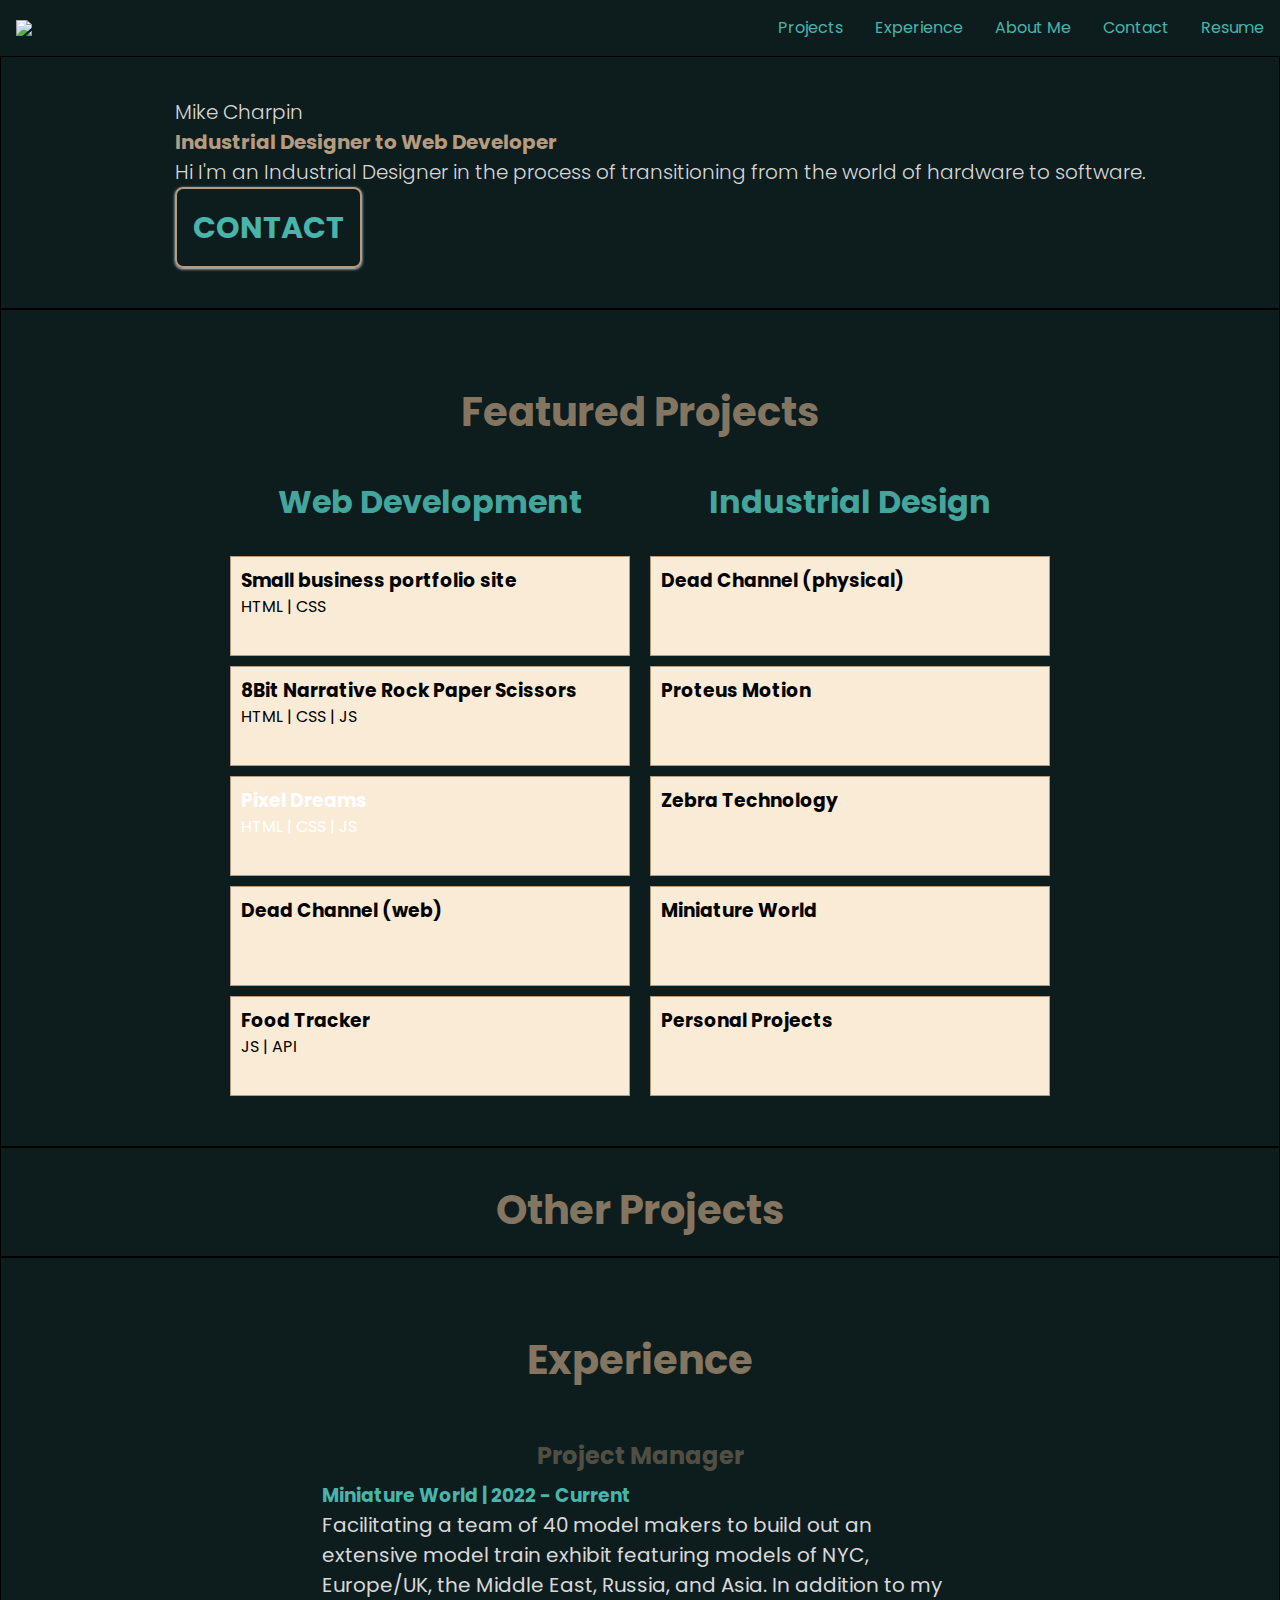
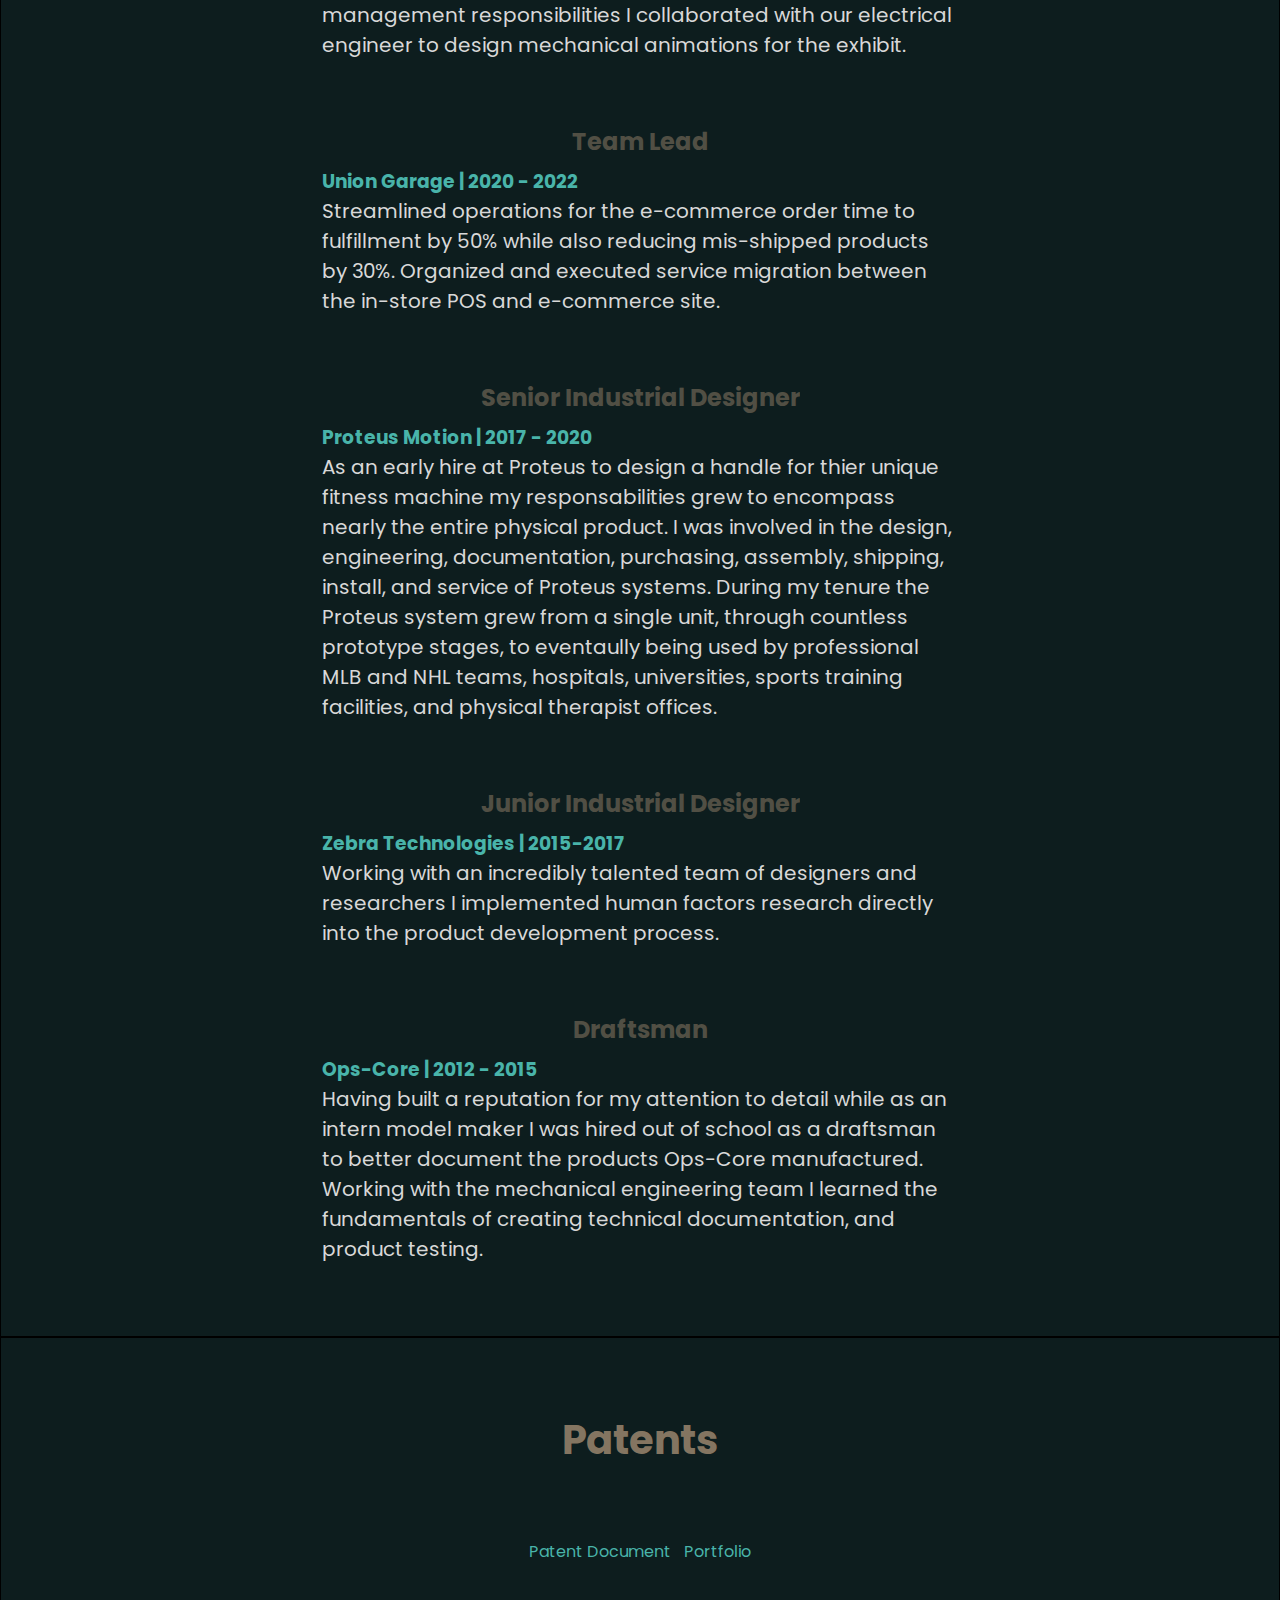
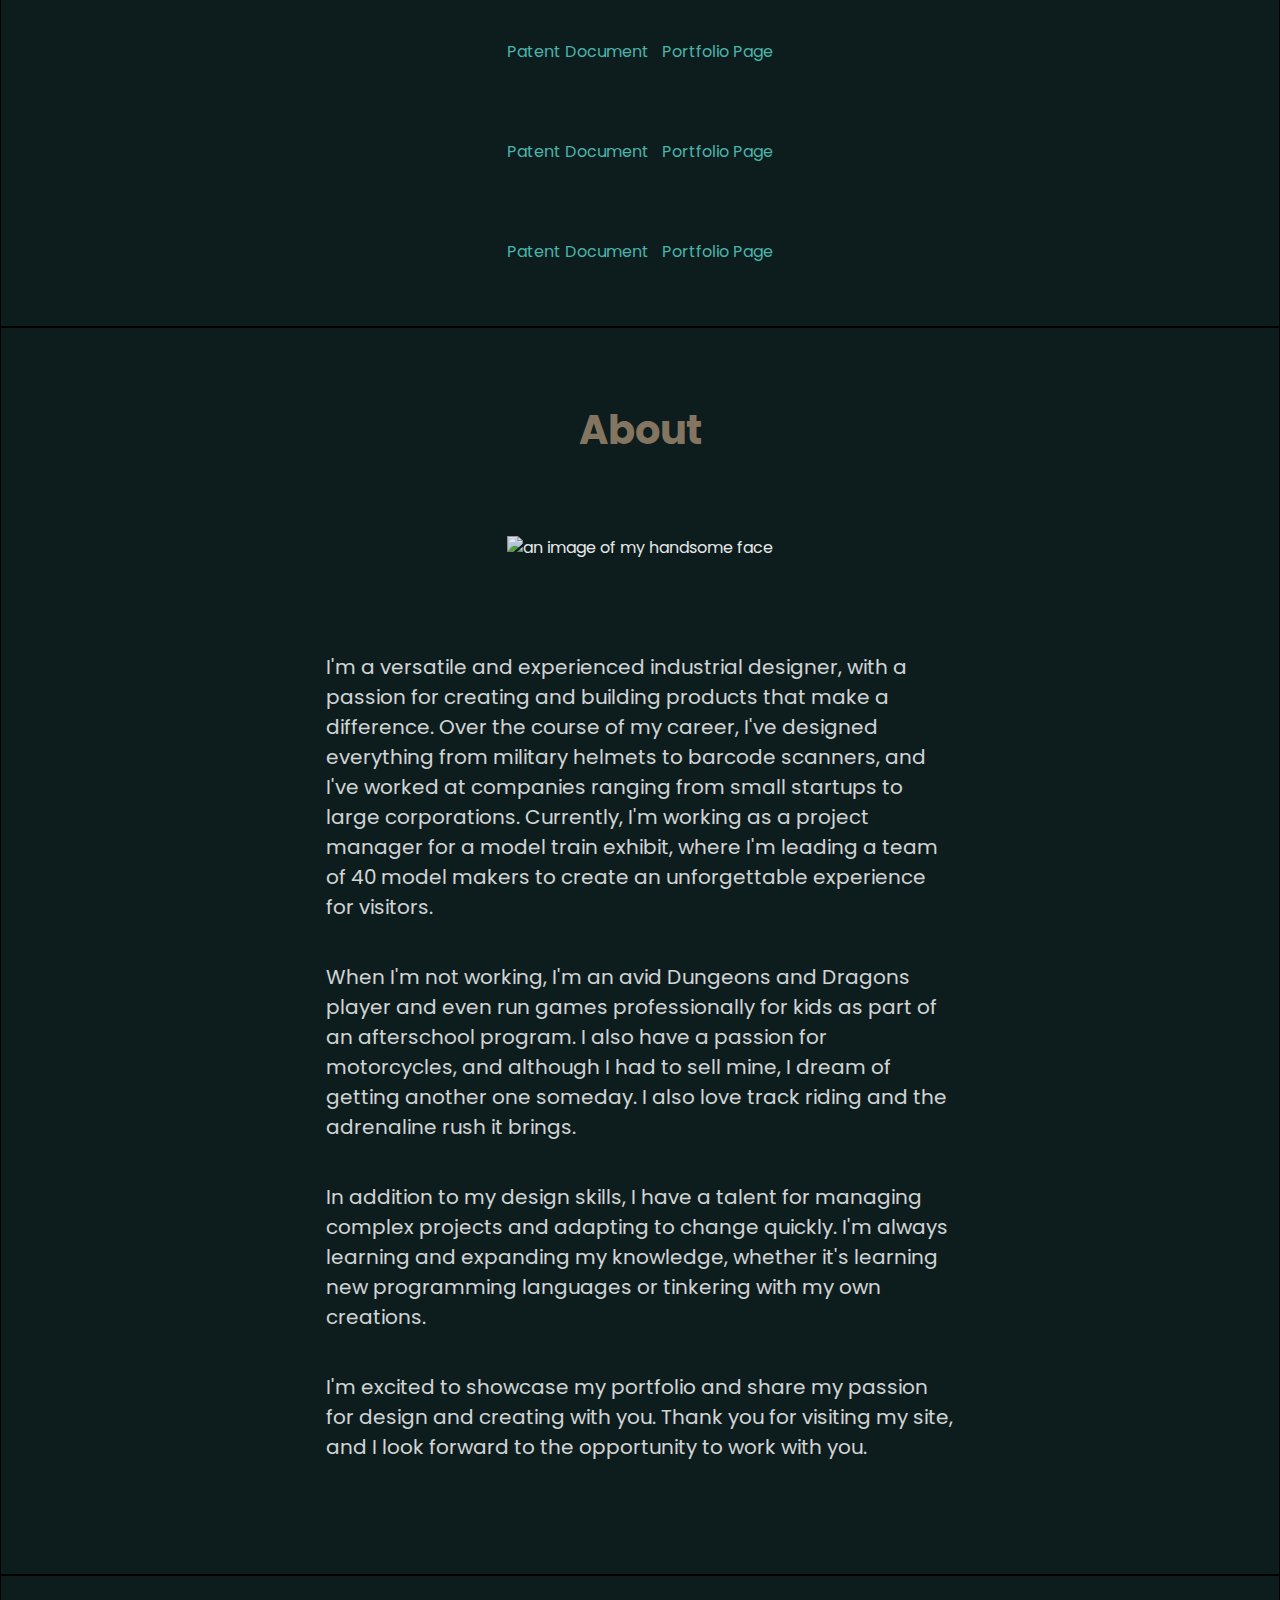
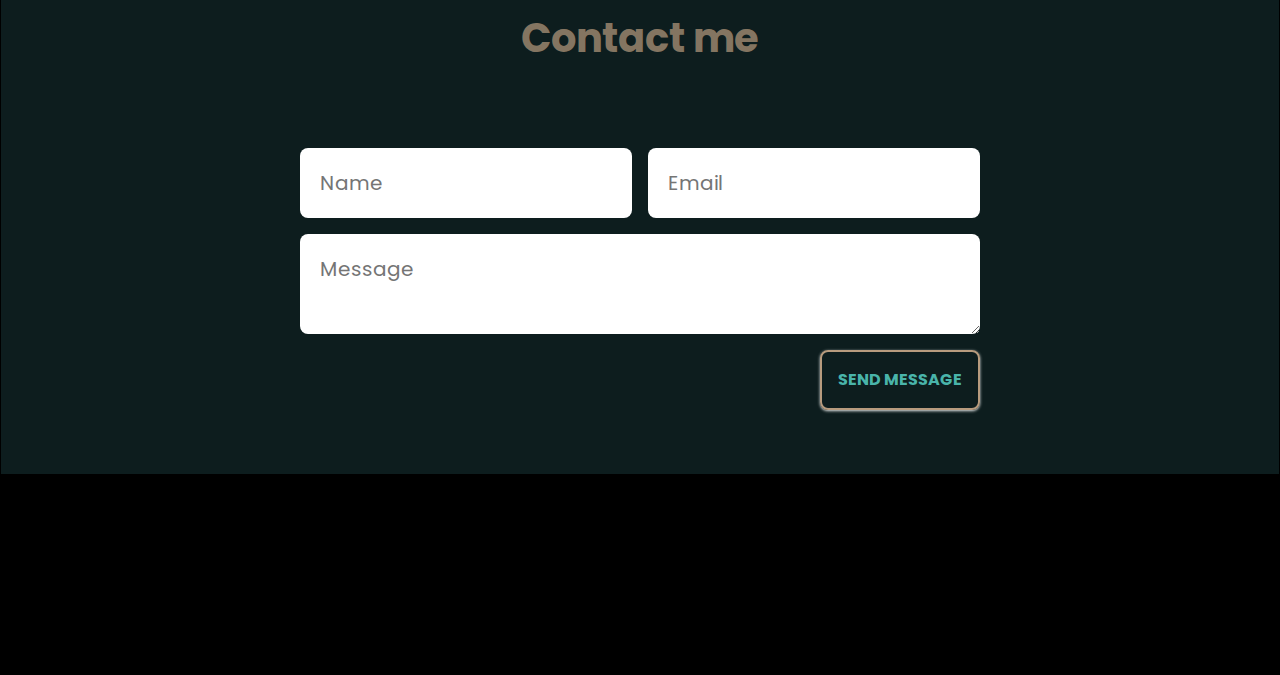
==== commit c68f2c04: "About to re-format." ====
--- a/index.html
+++ b/index.html
@@ -253,16 +253,16 @@
 
     <section class="content-section" id="about-me">
         <div class="section-title">About</div>
-        <div class="about-content">
+        <div class="text-content">
             <img class="profile-pic" src="./Images/web-assets/Charpin - Profile Pic - 2022 - 200px.jpg"" alt="an image of my handsome face"> 
-            <div class="bio-section">
-                <p class="bio-content">I'm a versatile and experienced industrial designer, with a passion for creating and building products that make a difference. Over the course of my career, I've designed everything from military helmets to barcode scanners, and I've worked at companies ranging from small startups to large corporations. Currently, I'm working as a project manager for a model train exhibit, where I'm leading a team of 40 model makers to create an unforgettable experience for visitors.</p>
-
-                <p class="bio-content">When I'm not working, I'm an avid Dungeons and Dragons player and even run games professionally for kids as part of an afterschool program. I also have a passion for motorcycles, and although I had to sell mine, I dream of getting another one someday. I also love track riding and the adrenaline rush it brings.</p>
+            <div class="text-section">
+                <p class="text-content">I'm a versatile and experienced industrial designer, with a passion for creating and building products that make a difference. Over the course of my career, I've designed everything from military helmets to barcode scanners, and I've worked at companies ranging from small startups to large corporations. Currently, I'm working as a project manager for a model train exhibit, where I'm leading a team of 40 model makers to create an unforgettable experience for visitors.</p>
+
+                <p class="text-content">When I'm not working, I'm an avid Dungeons and Dragons player and even run games professionally for kids as part of an afterschool program. I also have a passion for motorcycles, and although I had to sell mine, I dream of getting another one someday. I also love track riding and the adrenaline rush it brings.</p>
                     
-                <p class="bio-content">In addition to my design skills, I have a talent for managing complex projects and adapting to change quickly. I'm always learning and expanding my knowledge, whether it's learning new programming languages or tinkering with my own creations.</p>
+                <p class="text-content">In addition to my design skills, I have a talent for managing complex projects and adapting to change quickly. I'm always learning and expanding my knowledge, whether it's learning new programming languages or tinkering with my own creations.</p>
                     
-                <p class="bio-content">I'm excited to showcase my portfolio and share my passion for design and creating with you. Thank you for visiting my site, and I look forward to the opportunity to work with you.</p>
+                <p class="text-content">I'm excited to showcase my portfolio and share my passion for design and creating with you. Thank you for visiting my site, and I look forward to the opportunity to work with you.</p>
                         
             </div>
         </div>
--- a/style.css
+++ b/style.css
@@ -5,10 +5,7 @@
     --gray: ;
     --dark: #0d1d1e ;
     --background: #0d1d1e;
-    --highlight: ;
-
     --shadow: 0 1px 3px rgba(255, 255, 255, .9);
-
 }
 
 
@@ -63,6 +60,13 @@
 
 h1 {
     opacity: 90%;
+}
+
+h4 {
+    margin: 1rem;
+    color: var(--primary);
+    font-size: 24px;
+    font-weight: 700;
 }
 
 p {
@@ -399,7 +403,7 @@
     opacity: 70%;
 }
 
-.about-content {
+.text-content {
     display: flex;
     flex-direction: column;
     align-content: center;
